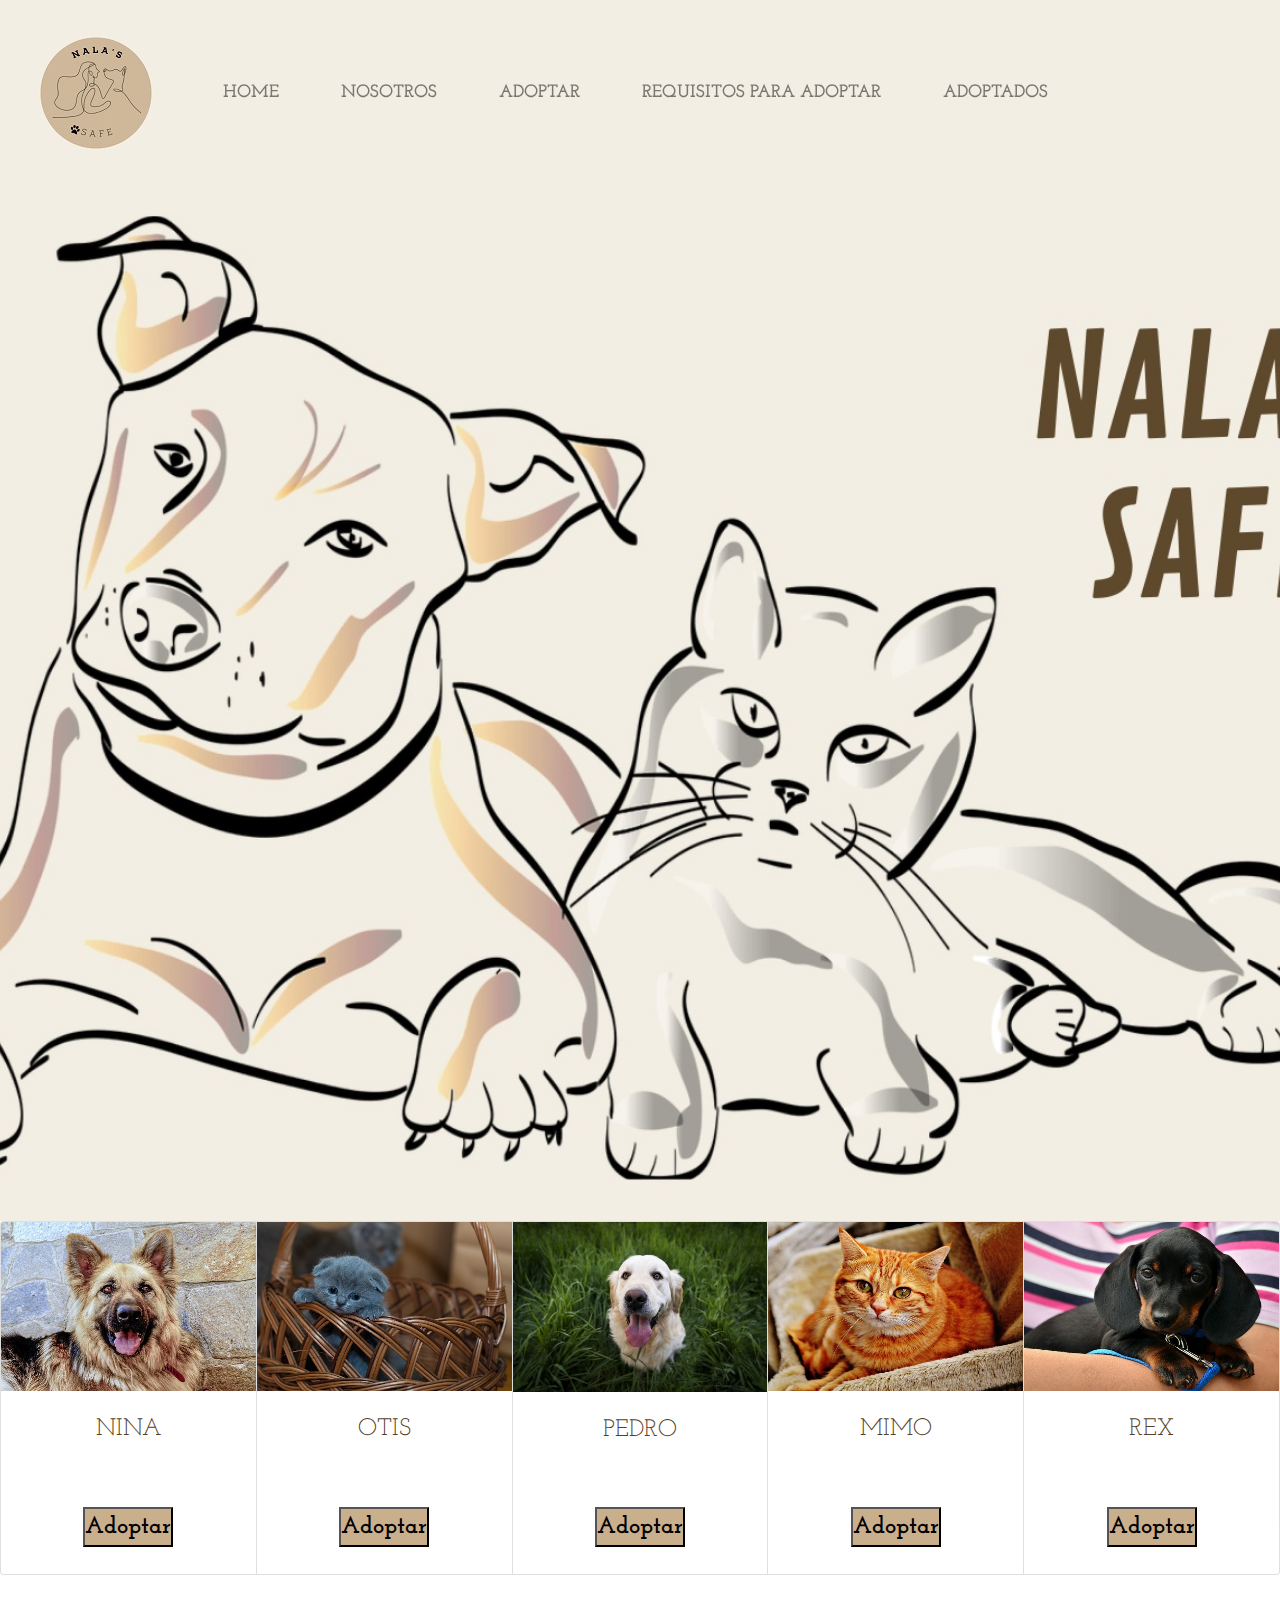
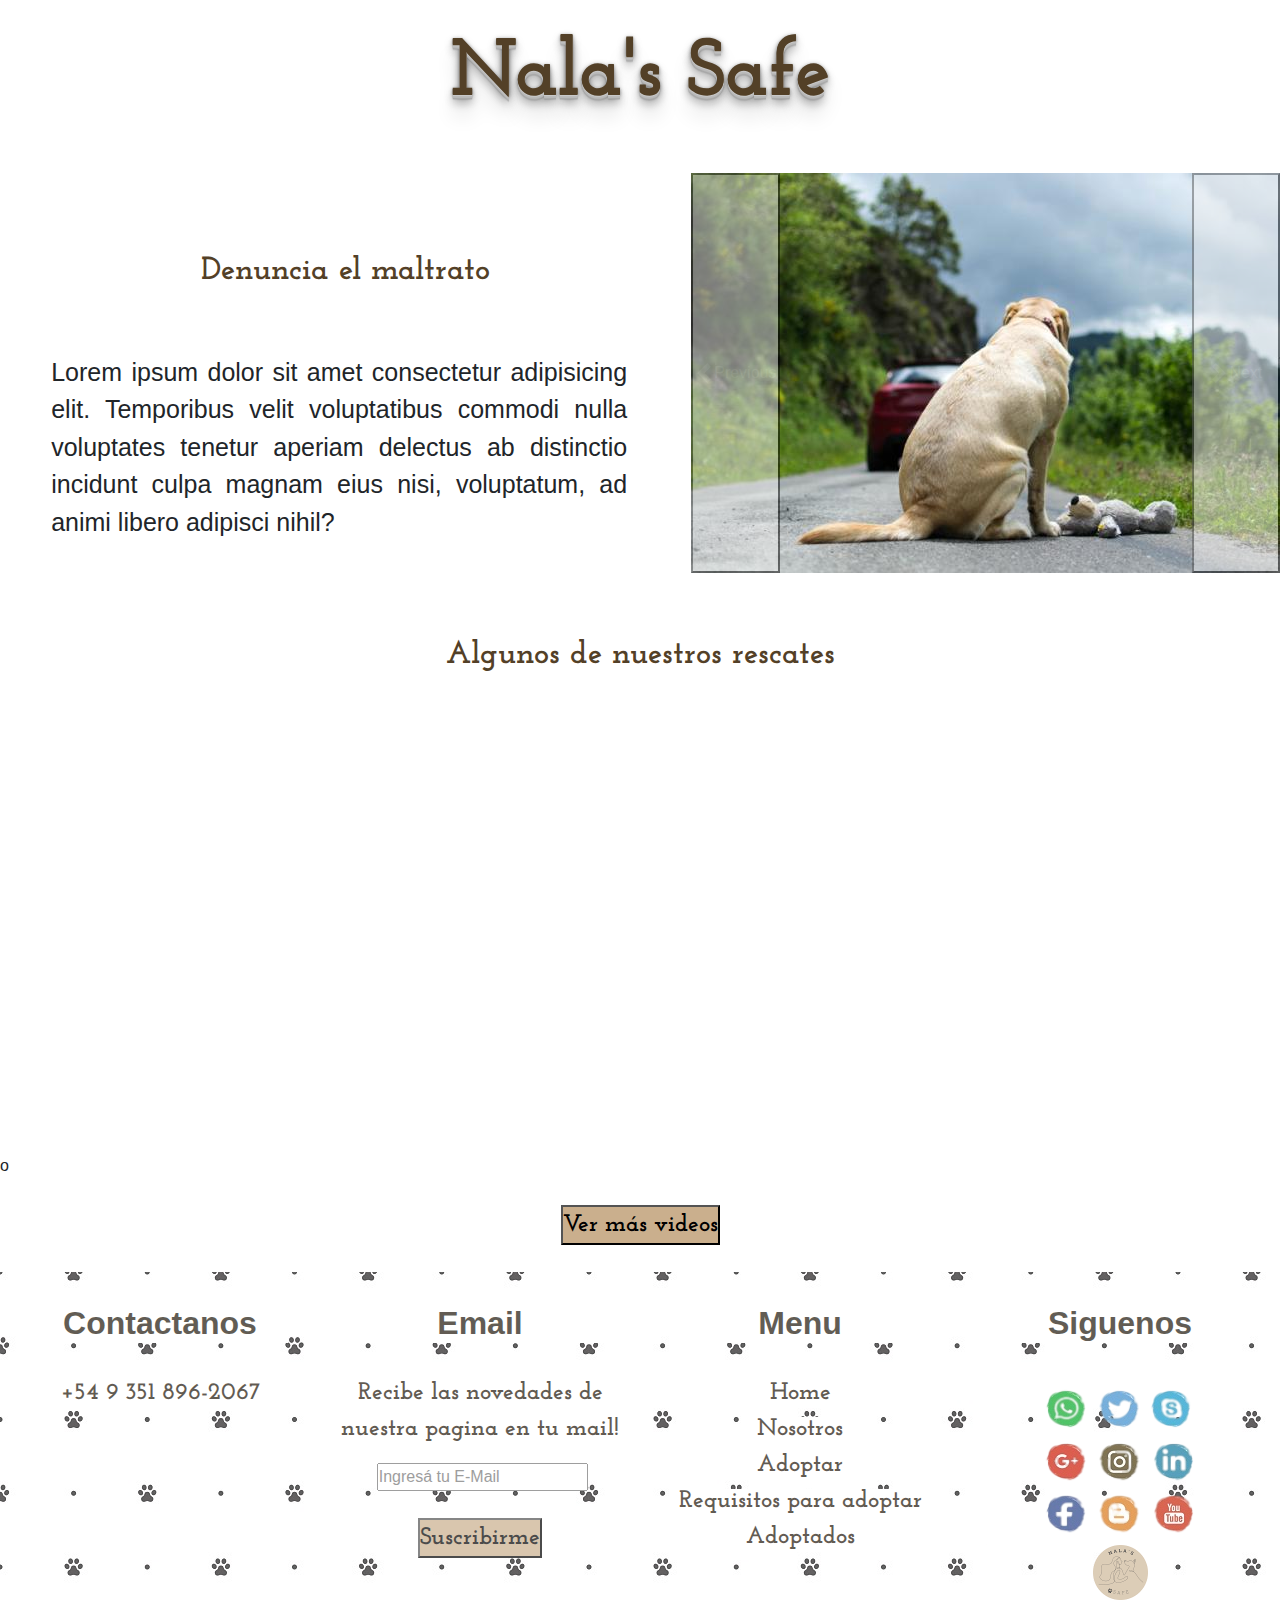
==== index.html @ 5e7b9d64 "Agregando Sass al proyecto" ====
<!DOCTYPE html>
<html lang="en">

<head>
    <meta charset="UTF-8">
    <meta http-equiv="X-UA-Compatible" content="IE=edge">
    <meta name="viewport" content="width=device-width, initial-scale=1.0">
    <link href="https://cdn.jsdelivr.net/npm/bootstrap@5.1.3/dist/css/bootstrap.min.css" rel="stylesheet"
        integrity="sha384-1BmE4kWBq78iYhFldvKuhfTAU6auU8tT94WrHftjDbrCEXSU1oBoqyl2QvZ6jIW3" crossorigin="anonymous">
    <link rel="stylesheet" href="https://maxcdn.bootstrapcdn.com/bootstrap/4.0.0/css/bootstrap.min.css"
        integrity="sha384-Gn5384xqQ1aoWXA+058RXPxPg6fy4IWvTNh0E263XmFcJlSAwiGgFAW/dAiS6JXm" crossorigin="anonymous">
    <link rel="stylesheet" href="./css/style.css">
    <link rel="shortcut icon" href="./imagenes/Favicon.png">
    <title>Nala's Safe</title>
</head>

<body>
    <header class="sticky">
        <nav class="navbar navbar-expand-sm navbar-light">
            <button class="navbar-toggler" type="button" data-toggle="collapse" data-target="#opciones">
                <span class="navbar-toggler-icon"></span>
            </button>
            <a class="navbar-brand" href="index.html">
                <img src="./imagenes/Logo-Nala's-Safe.jpg"" alt=" Logo Nala's Safe">
            </a>
            <div class="collapse navbar-collapse" id="opciones">
                <ul class="navbar-nav">
                    <li class="nav-item">
                        <a class="nav-link" href="index.html">Home</a>
                    </li>
                    <li class="nav-item">
                        <a class="nav-link" href="nosotros.html">Nosotros</a>
                    </li>
                    <li class="nav-item">
                        <a class="nav-link" href="adoptar.html">Adoptar</a>
                    </li>
                    <li class="nav-item">
                        <a class="nav-link" href="requisitos.html">Requisitos para adoptar</a>
                    </li>
                    <li class="nav-item">
                        <a class="nav-link" href="adoptados.html">Adoptados</a>
                    </li>
                </ul>
            </div>
        </nav>
    </header>

    <main>
        <div class="portada">
        </div>
        <div class="grid-index">
            <div>
                <div class="card-group">
                    <div class="card">
                        <img src="./imagenes/Nina.jpg" class="card-img-top" alt="Nina Nala's Safe">
                        <div class="card-body">
                            <p class="card-title p_index">NINA</p>
                        </div>
                        <div>
                            <button class="btn-index">Adoptar<a href="adoptar.html"></a></button>
                        </div>
                    </div>
                    <div class="card">
                        <img src="./imagenes/Otis.jpg" class="card-img-top" alt="Otis Nala's Safe">
                        <div class="card-body">
                            <p class="card-title p_index">OTIS</p>
                        </div>
                        <div>
                            <button class="btn-index">Adoptar<a href="adoptar.html"></a></button>
                        </div>
                    </div>
                    <div class="card">
                        <img src="./imagenes/Pedro.jpg" class="card-img-top" alt="Pedro Nala's Safe">
                        <div class="card-body">
                            <p class="card-title p_index">PEDRO</p>
                        </div>
                        <div>
                            <button class="btn-index">Adoptar<a href="adoptar.html"></a></button>
                        </div>
                    </div>
                    <div class="card">
                        <img src="./imagenes/Mimo.jpg" class="card-img-top" alt="Mimo Nala's Safe">
                        <div class="card-body">
                            <p class="card-title p_index">MIMO</p>
                        </div>
                        <div>
                            <button class="btn-index">Adoptar<a href="adoptar.html"></a></button>
                        </div>
                    </div>
                    <div class="card">
                        <img src="./imagenes/Rex.jpg" class="card-img-top" alt="Rex Nala's Safe">
                        <div class="card-body">
                            <p class="card-title p_index">REX</p>
                        </div>
                        <div>
                            <button class="btn-index">Adoptar<a href="adoptar.html"></a></button>
                        </div>
                    </div>
                </div>
            </div>
        </div>
        <div>
            <h1 class="titulo-principal">Nala's Safe</h1>
        </div>
        <div class="grid-maltrato">
            <div>
                <div>
                    <h2 class="subtitulo">Denuncia el maltrato</h2>
                </div>
                <div>
                    <p class="p-maltrato">
                        Lorem ipsum dolor sit amet consectetur adipisicing elit.
                        Temporibus velit voluptatibus commodi nulla voluptates tenetur
                        aperiam delectus ab distinctio incidunt culpa magnam eius nisi, voluptatum, ad animi
                        libero adipisci nihil?
                    </p>
                </div>
            </div>
            <div id="carouselExampleFade" class="carousel slide carousel-fade" data-bs-ride="carousel">
                <div class="carousel-inner">
                    <div class="carousel-item active">
                        <img src="./imagenes/Denuncia-maltrato-animal.jpg" class="d-block h-80 img-maltrato"
                            alt="Denuncia el maltrato">
                    </div>
                    <div class="carousel-item">
                        <img src="./imagenes/Denuncia-maltrato-animal2.jpg" class="d-block h-80 img-maltrato"
                            alt="Denuncia el maltrato2">
                    </div>
                    <div class="carousel-item">
                        <img src="./imagenes/Denuncia-maltrato-animal3.jpg" class="d-block h-80 img-maltrato"
                            alt="Denuncia el maltrato3">
                    </div>
                </div>
                <button class="carousel-control-prev" type="button" data-bs-target="#carouselExampleFade"
                    data-bs-slide="prev">
                    <span class="carousel-control-prev-icon" aria-hidden="true"></span>
                    <span class="visually-hidden">Previous</span>
                </button>
                <button class="carousel-control-next" type="button" data-bs-target="#carouselExampleFade"
                    data-bs-slide="next">
                    <span class="carousel-control-next-icon" aria-hidden="true"></span>
                    <span class="visually-hidden">Next</span>
                </button>
            </div>
        </div>
        <div>
            <h2 class="subtitulo">Algunos de nuestros rescates</h2>
        </div>
        <div class="contenedor-videos">
            <div>
                <iframe class="videos-maltrato" src="https://www.youtube.com/embed/xX7mIXEkAVI"
                    title="YouTube video player" frameborder="0"
                    allow="accelerometer; autoplay; clipboard-write; encrypted-media; gyroscope; picture-in-picture"
                    allowfullscreen>
                </iframe>
            </div>
            <div>
                <iframe class="videos-maltrato" src="https://www.youtube.com/embed/LsAzFRS4RsE"
                    title="YouTube video player" frameborder="0"
                    allow="accelerometer; autoplay; clipboard-write; encrypted-media; gyroscope; picture-in-picture"
                    allowfullscreen></iframe>
            </div>
        </div>o
            <button class="btn-index">Ver más videos<a href="https://www.youtube.com/watch?v=t5MIVjLiE-g&list=PLByMX36LfzzMzo_L67yYTQGccS8OeyHXo&ab_channel=ElDod"></a></button>
        </div>
    </main>

    <footer>
        <div class="contenedor-footer">
            <div>
                <div>
                    <h3 class="titulo_footer">Contactanos</h3>
                </div>
                <div>
                    <p class="p_footer">+54 9 351 896-2067</p>
                </div>
            </div>
            <div>
                <div>
                    <h3 class="titulo_footer">Email</h3>
                </div>
                <div>
                    <p class="p_footer">Recibe las novedades de nuestra pagina en tu mail!</p>
                </div>
                <div>
                    <form action="">
                        <label for=""></label>
                        <input type="text" placeholder="Ingresá tu E-Mail" data-required="true" data-validate="EMAIL"
                            hidefocus="true" style="outline: none;">
                        <button class="btn-index" type="submit">Suscribirme</button>
                    </form>
                </div>
            </div>
            <div>
                <div>
                    <h3 class="titulo_footer">Menu</h3>
                </div>
                <div>
                    <ul class="ul_footer">
                    <li><a class="p_footer" href="index.html">Home</a></li>
                    <li><a class="p_footer" href="nosotros.html">Nosotros</a></li>
                    <li><a class="p_footer" href="adoptar.html">Adoptar</a></li>
                    <li><a class="p_footer" href="requisitos.html">Requisitos para adoptar</a></li>
                    <li><a class="p_footer" href="adoptados.html">Adoptados</a></li>
                    </ul>
                </div>
            </div>
            <div>
                <div>
                    <h3 class="titulo_footer">Siguenos</h3>
                </div>
                <div>
                    <img src="./imagenes/logos-redes-sociales.png" alt="Logo redes sociales">
                </div>
                <div>
                    <a href="index.html"><img src="./imagenes/Favicon.png" alt="Logo Nala's Safe">
                </div>
            </div>
        </div>
    </footer>
    <script src="https://cdn.jsdelivr.net/npm/bootstrap@5.1.3/dist/js/bootstrap.bundle.min.js"
        integrity="sha384-ka7Sk0Gln4gmtz2MlQnikT1wXgYsOg+OMhuP+IlRH9sENBO0LRn5q+8nbTov4+1p"
        crossorigin="anonymous"></script>
    <script src="https://code.jquery.com/jquery-3.2.1.slim.min.js"
        integrity="sha384-KJ3o2DKtIkvYIK3UENzmM7KCkRr/rE9/Qpg6aAZGJwFDMVNA/GpGFF93hXpG5KkN"
        crossorigin="anonymous"></script>
    <script src="https://cdnjs.cloudflare.com/ajax/libs/popper.js/1.12.9/umd/popper.min.js"
        integrity="sha384-ApNbgh9B+Y1QKtv3Rn7W3mgPxhU9K/ScQsAP7hUibX39j7fakFPskvXusvfa0b4Q"
        crossorigin="anonymous"></script>
    <script src="https://maxcdn.bootstrapcdn.com/bootstrap/4.0.0/js/bootstrap.min.js"
        integrity="sha384-JZR6Spejh4U02d8jOt6vLEHfe/JQGiRRSQQxSfFWpi1MquVdAyjUar5+76PVCmYl"
        crossorigin="anonymous"></script>
</body>

</html>
---- css/style.css ----
@import url("https://fonts.googleapis.com/css2?family=Corinthia:wght@400;700 &family=Cormorant:wght@500;600&family=Permanent+Marker&display=swap");
@import url("https://fonts.googleapis.com/css2?family=Josefin+Slab:wght@300&display=swap");
* {
  margin: 0;
  padding: 0;
}

.sticky {
  position: -webkit-sticky;
  position: sticky;
  top: 0;
  bottom: 0;
  z-index: 100;
}

.btn-index {
  -webkit-box-align: center;
      -ms-flex-align: center;
          align-items: center;
  display: block;
  margin: 3vh auto;
  background-color: #caaf8d;
  font-size: 150%;
  font-family: "Josefin Slab", serif;
  color: black;
  -webkit-text-decoration: 0;
          text-decoration: 0;
  font-weight: bold;
}

.btn-index:hover {
  -webkit-transform: scale(1.3);
          transform: scale(1.3);
  -webkit-text-decoration: 0;
          text-decoration: 0;
}

.secciones,
.navbar-collapse {
  background-color: #f2eee3;
  display: -webkit-box;
  display: -ms-flexbox;
  display: flex;
  text-decoration: none;
  background-image: cover;
  text-align: center;
  -webkit-box-align: center;
      -ms-flex-align: center;
          align-items: center;
  z-index: 20;
}

.barra,
.nav-link {
  color: #443219;
  font-family: "Josefin Slab", serif;
  font-weight: bold;
  font-size: 18px;
  text-decoration: none;
  display: -webkit-box;
  display: -ms-flexbox;
  display: flex;
  white-space: nowrap;
  margin: 1.8vw;
  text-align: center;
  -webkit-box-align: center;
      -ms-flex-align: center;
          align-items: center;
  z-index: 20;
}

.ulNavbar,
.navbar-nav {
  display: -webkit-box;
  display: -ms-flexbox;
  display: flex;
  -ms-flex-pack: distribute;
      justify-content: space-around;
  text-transform: uppercase;
  list-style-type: none;
  -webkit-box-align: center;
      -ms-flex-align: center;
          align-items: center;
  position: -webkit-sticky;
  position: sticky;
  top: 0;
  bottom: 0;
}

.logo,
.navbar-expand-sm {
  text-align: left;
  display: -webkit-box;
  display: -ms-flexbox;
  display: flex;
  margin-left: auto;
  -webkit-box-align: center;
      -ms-flex-align: center;
          align-items: center;
  -webkit-box-pack: right;
      -ms-flex-pack: right;
          justify-content: right;
}

.busqueda {
  text-align: start;
  display: -webkit-box;
  display: -ms-flexbox;
  display: flex;
  margin: 0 1%;
  -webkit-box-align: center;
      -ms-flex-align: center;
          align-items: center;
  -webkit-box-pack: center;
      -ms-flex-pack: center;
          justify-content: center;
}

.contenedor,
.navbar-expand-sm {
  -webkit-box-align: center;
      -ms-flex-align: center;
          align-items: center;
  background-color: #f2eee3;
  background-image: cover;
  -webkit-box-pack: justify;
      -ms-flex-pack: justify;
          justify-content: space-between;
}

@media only screen and (max-width: 425px) {
  .sticky {
    top: 0;
    bottom: 0;
    position: static;
  }
  .logo, .navbar-brand {
    width: 20vh;
  }
}

.grid-index {
  display: -ms-grid;
  display: grid;
  -ms-grid-columns: auto;
      grid-template-columns: auto;
  -ms-grid-rows: 100%;
      grid-template-rows: 100%;
  -webkit-column-gap: 1vw;
          column-gap: 1vw;
}

.p_index {
  font-family: "Josefin Slab", serif;
  font-size: 150%;
  text-align: center;
  color: #534027;
}

.grid-maltrato {
  display: -ms-grid;
  display: grid;
  -ms-grid-columns: 54% 46%;
      grid-template-columns: 54% 46%;
  -ms-grid-rows: 100%;
      grid-template-rows: 100%;
  -webkit-box-align: center;
      -ms-flex-align: center;
          align-items: center;
  -ms-flex-line-pack: center;
      align-content: center;
}

.grid-maltrato div .p-maltrato {
  font-size: 25px;
  text-align: justify;
  margin-left: 4vw;
  margin-right: 5vw;
}

.contenedor-videos {
  display: -ms-grid;
  display: grid;
  -ms-grid-columns: 50% 50%;
      grid-template-columns: 50% 50%;
  -ms-grid-rows: 100%;
      grid-template-rows: 100%;
}

.contenedor-videos div .videos-maltrato {
  width: 40vw;
  height: 25vw;
  margin: 5vh 5vw;
}

@media only screen and (max-width: 425px) {
  .grid-index {
    display: -webkit-box;
    display: -ms-flexbox;
    display: flex;
    -webkit-box-orient: vertical;
    -webkit-box-direction: normal;
        -ms-flex-direction: column;
            flex-direction: column;
    width: 100%;
    height: auto;
    justify-items: center;
    z-index: var(0%);
  }
  .img_index {
    height: auto;
    width: 90%;
    margin: 2vh 5vw;
  }
  .p_index {
    font-family: "Josefin Slab", serif;
    font-size: 15px;
    text-align: center;
    font-weight: bold;
  }
  .grid-maltrato {
    display: -webkit-box;
    display: -ms-flexbox;
    display: flex;
    -webkit-box-orient: vertical;
    -webkit-box-direction: normal;
        -ms-flex-direction: column;
            flex-direction: column;
    width: 100%;
    height: auto;
  }
  .img-maltrato {
    width: 90vw;
    height: auto;
  }
  .contenedor-videos {
    display: -webkit-box;
    display: -ms-flexbox;
    display: flex;
    -webkit-box-orient: vertical;
    -webkit-box-direction: normal;
        -ms-flex-direction: column;
            flex-direction: column;
    -webkit-box-align: center;
        -ms-flex-align: center;
            align-items: center;
  }
  .videos-maltrato {
    width: 90vw;
    height: 50vh;
  }
  .p-maltrato {
    font-size: 15px;
    text-align: justify;
    margin: 2vh;
  }
}

.contenedor-footer {
  display: -ms-grid;
  display: grid;
  -ms-grid-columns: 1fr 1fr 1fr 1fr;
      grid-template-columns: 1fr 1fr 1fr 1fr;
  -ms-grid-rows: 1fr;
      grid-template-rows: 1fr;
  height: auto;
  width: auto;
  background-image: url("../imagenes/pie-pagina.jpg");
  opacity: 0.7;
  text-align: center;
  background-position: auto;
  list-style-type: none;
}

.contenedor-footer div .titulo_footer {
  font-size: 200%;
  text-align: center;
  font-family: Verdana, Geneva, Tahoma, sans-serif;
  font-weight: bold;
  color: #20180c;
  text-decoration: none;
  margin: 10%;
  background-color: white;
}

.p_footer {
  font-family: 'Josefin Slab', serif;
  font-size: 150%;
  text-align: center;
  color: #1f160a;
  font-weight: bold;
  background-color: white;
  margin: 5%;
  text-decoration: none;
  list-style-type: none;
}

.ul_footer {
  text-decoration: none;
  list-style-type: none;
}

@media only screen and (max-width: 425px) {
  .contenedor-footer {
    display: -webkit-box;
    display: -ms-flexbox;
    display: flex;
    -webkit-box-orient: vertical;
    -webkit-box-direction: normal;
        -ms-flex-direction: column;
            flex-direction: column;
    width: 100%;
    height: auto;
    justify-items: center;
    background-image: url("../imagenes/pie-pagina.jpg");
    opacity: 0.8;
    text-align: center;
    background-position: left;
    list-style-type: none;
  }
  .contenedor-footer div .titulo_footer {
    font-size: 40px;
    text-align: center;
    font-family: 'Josefin Slab', serif;
    font-weight: bold;
    color: #3a2b17;
    background-color: white;
    opacity: 0.9;
  }
  .p_footer {
    text-decoration: none;
    list-style-type: none;
    font-family: 'Josefin Slab', serif;
    font-size: 25px;
    text-align: center;
    -webkit-box-pack: center;
        -ms-flex-pack: center;
            justify-content: center;
    color: #3a2b17;
    font-weight: bold;
    background-color: white;
  }
}

.titulo-principal {
  font-family: "Josefin Slab", serif;
  color: #534027;
  text-align: center;
  background-color: white;
  margin: 4vw;
  font-size: 80px;
  font-weight: bold;
  color: #534027;
  text-shadow: 0 1px 0, 0 2px 0 #c9c9c9, 0 3px 0 #bbb, 0 4px 0 #b9b9b9, 0 5px 0 #aaa, 0 6px 1px rgba(0, 0, 0, 0.1), 0 0 5px rgba(0, 0, 0, 0.1), 0 1px 3px rgba(0, 0, 0, 0.3), 0 3px 5px rgba(0, 0, 0, 0.2), 0 5px 10px rgba(0, 0, 0, 0.25), 0 10px 10px rgba(0, 0, 0, 0.2), 0 20px 20px rgba(0, 0, 0, 0.15);
}

.subtitulo {
  color: #534027;
  font-weight: bold;
  font-family: "Josefin Slab", serif;
  text-align: center;
  list-style-type: none;
  margin: 7vh;
  font-size: 200%;
  font-weight: bold;
}

@media only screen and (max-width: 425px) {
  .titulo-principal {
    font-family: "Josefin Slab", serif;
    color: #534027;
    text-align: center;
    font-size: 45px;
    font-weight: bold;
    background-color: white;
    margin: 4vw;
    text-shadow: 0 1px 0, 0 2px 0 #c9c9c9, 0 3px 0 #bbb, 0 4px 0 #b9b9b9, 0 5px 0 #aaa, 0 6px 1px rgba(0, 0, 0, 0.1), 0 0 5px rgba(0, 0, 0, 0.1), 0 1px 3px rgba(0, 0, 0, 0.3), 0 3px 5px rgba(0, 0, 0, 0.2), 0 5px 10px rgba(0, 0, 0, 0.25), 0 10px 10px rgba(0, 0, 0, 0.2), 0 20px 20px rgba(0, 0, 0, 0.15);
  }
  .subtitulo {
    color: #5e492d;
    font-weight: bold;
    font-family: "Josefin Slab", serif;
    text-align: center;
    list-style-type: none;
    margin: 10%;
    font-size: 190%;
  }
}

.portada {
  height: 115vh;
  width: auto;
  background-image: url("../imagenes/Portada.jpg");
  background-position: center;
  background-size: cover;
  background-repeat: no-repeat;
}

.adopta-portada {
  height: 100vh;
  width: auto;
  background-image: url("../imagenes/adopta.jpg");
  background-size: cover;
  background-repeat: no-repeat;
}

@media only screen and (max-width: 425px) {
  .portada {
    height: 30vh;
    width: 100%;
    background-image: url("../imagenes/Portada.jpg");
    background-position: center;
    background-size: cover;
    background-repeat: no-repeat;
  }
  .adopta-portada {
    height: 25vh;
    width: 100%;
    background-image: url("../imagenes/adopta.jpg");
    background-position: center;
    background-size: cover;
    background-repeat: no-repeat;
  }
}

.grid_nosotros {
  display: -ms-grid;
  display: grid;
  -ms-grid-columns: 57% 43%;
      grid-template-columns: 57% 43%;
  -ms-grid-rows: 100%;
      grid-template-rows: 100%;
  -webkit-box-align: center;
      -ms-flex-align: center;
          align-items: center;
  -ms-flex-line-pack: center;
      align-content: center;
  margin: 2vh 2vw;
}

.grid_nosotros div .img-nosotos {
  width: 45vw;
  height: auto;
}

.p_nosotros {
  font-size: 25px;
  text-align: justify;
  margin-left: 4vw;
  margin-right: 5vw;
  font-family: "Josefin Slab", serif;
}

@media only screen and (max-width: 425px) {
  .grid_nosotros {
    display: -webkit-box;
    display: -ms-flexbox;
    display: flex;
    -webkit-box-orient: vertical;
    -webkit-box-direction: normal;
        -ms-flex-direction: column;
            flex-direction: column;
    width: 95%;
    height: 50%;
  }
  .grid_nosotros div .img-nosotos {
    width: 325px;
    height: auto;
  }
  .p_nosotros {
    font-size: 15px;
    text-align: justify;
    margin-left: 4vw;
    margin-right: 5vw;
    font-family: "Josefin Slab", serif;
  }
}

.grid-adoptar {
  display: -ms-grid;
  display: grid;
  -ms-grid-columns: 1fr 1fr 1fr;
      grid-template-columns: 1fr 1fr 1fr;
  -ms-grid-rows: 1fr 1fr 1fr;
      grid-template-rows: 1fr 1fr 1fr;
  margin: 2vh 2vw;
}

.grid-adoptar div .img_adoptar {
  width: 95%;
  margin: 2vh;
}

.p_adoptar {
  font-family: 'Josefin Slab', serif;
  font-size: 120%;
  text-align: center;
  color: #534027;
}

@media only screen and (max-width: 425px) {
  .grid-adoptar {
    display: -ms-grid;
    display: grid;
    -ms-grid-columns: 1fr 1fr 1fr;
        grid-template-columns: 1fr 1fr 1fr;
    -ms-grid-rows: 1fr 1fr 1fr;
        grid-template-rows: 1fr 1fr 1fr;
  }
  .grid-adoptar div .img_adoptar {
    height: 15vh;
    width: 25vw;
    display: -webkit-box;
    display: -ms-flexbox;
    display: flex;
    -webkit-box-orient: vertical;
    -webkit-box-direction: normal;
        -ms-flex-direction: column;
            flex-direction: column;
  }
  .p_adoptar {
    font-family: 'Josefin Slab', serif;
    font-weight: bold;
    font-size: 120%;
    text-align: center;
  }
}

.grid-adoptados {
  display: -ms-grid;
  display: grid;
  -ms-grid-columns: 1fr 1fr;
      grid-template-columns: 1fr 1fr;
  -ms-grid-rows: 1fr 1fr;
      grid-template-rows: 1fr 1fr;
  text-align: center;
}

.grid-adoptados div .img_adoptados {
  width: 80vh;
  height: 50vh;
  text-align: center;
}

.p_adoptados {
  font-family: 'Josefin Slab', serif;
  font-size: 120%;
  text-align: center;
  color: #534027;
  margin: 6vh;
}

@media only screen and (max-width: 425px) {
  .grid-adoptados {
    display: -ms-grid;
    display: grid;
    -ms-grid-columns: 1fr;
        grid-template-columns: 1fr;
    -ms-grid-rows: 1fr;
        grid-template-rows: 1fr;
    text-align: center;
  }
  .grid-adoptados div .img_adoptados {
    height: 35vh;
    width: 95vw;
    text-align: center;
  }
  .p_adoptados {
    font-family: 'Josefin Slab', serif;
    font-weight: bold;
    font-size: 120%;
    text-align: center;
    width: auto;
  }
}

.grid_requisitos {
  display: -ms-grid;
  display: grid;
  -ms-grid-columns: 55% 45%;
      grid-template-columns: 55% 45%;
  -ms-grid-rows: 100%;
      grid-template-rows: 100%;
  -webkit-box-align: center;
      -ms-flex-align: center;
          align-items: center;
  -ms-flex-line-pack: center;
      align-content: center;
}

.p_requisitos {
  margin: 10vh 5vw;
  text-align: justify;
}

.contenedor-video-requisitos {
  display: -ms-grid;
  display: grid;
  -ms-grid-columns: 100%;
      grid-template-columns: 100%;
  -ms-grid-rows: 100%;
      grid-template-rows: 100%;
  width: 80vw;
  margin: 10vw;
}

.texto_requisitos {
  width: 24em;
  margin: 0 auto;
  border-right: 2px solid rgba(255, 255, 255, 0.75);
  font-size: 30px;
  text-align: center;
  white-space: nowrap;
  overflow: hidden;
  -webkit-transform: translateY(-50%);
          transform: translateY(-50%);
  font-family: "Josefin Slab", serif;
  color: #534027;
}

.animacion-texto {
  -webkit-animation: textoo 10s;
          animation: textoo 10s;
  -webkit-animation-iteration-count: infinite;
          animation-iteration-count: infinite;
  font-weight: bold;
}

@-webkit-keyframes textoo {
  from {
    width: 0;
    border-right-color: rgba(255, 255, 255, 0.75);
  }
  to {
    width: 25em;
    border-right-color: transparent;
  }
}

@keyframes textoo {
  from {
    width: 0;
    border-right-color: rgba(255, 255, 255, 0.75);
  }
  to {
    width: 25em;
    border-right-color: transparent;
  }
}

@media only screen and (max-width: 425px) {
  .grid_requisitos {
    display: -webkit-box;
    display: -ms-flexbox;
    display: flex;
    -webkit-box-orient: vertical;
    -webkit-box-direction: normal;
        -ms-flex-direction: column;
            flex-direction: column;
    width: 95%;
    height: 50%;
    text-align: justify;
  }
  .p_requisitos {
    font-size: 15px;
    text-align: justify;
    margin: 3vh;
  }
  .videos_requisitos {
    width: 50vw 80vw;
    -ms-flex-line-pack: center;
        align-content: center;
  }
  .texto_requisitos {
    width: 24em;
    margin: 0 auto;
    border-right: 2px solid rgba(255, 255, 255, 0.75);
    font-size: 18px;
    text-align: center;
    white-space: nowrap;
    overflow: hidden;
    -webkit-transform: translateY(-50%);
            transform: translateY(-50%);
    font-family: 'Josefin Slab', serif;
    color: #534027;
  }
  .animacion-texto {
    -webkit-animation: textoo 5s;
            animation: textoo 5s;
    -webkit-animation-iteration-count: infinite;
            animation-iteration-count: infinite;
    font-weight: bold;
  }
  @-webkit-keyframes textoo {
    from {
      width: 0;
      border-right-color: rgba(255, 255, 255, 0.75);
    }
    to {
      width: 24em;
      border-right-color: transparent;
    }
  }
  @keyframes textoo {
    from {
      width: 0;
      border-right-color: rgba(255, 255, 255, 0.75);
    }
    to {
      width: 24em;
      border-right-color: transparent;
    }
  }
}
/*# sourceMappingURL=style.css.map */
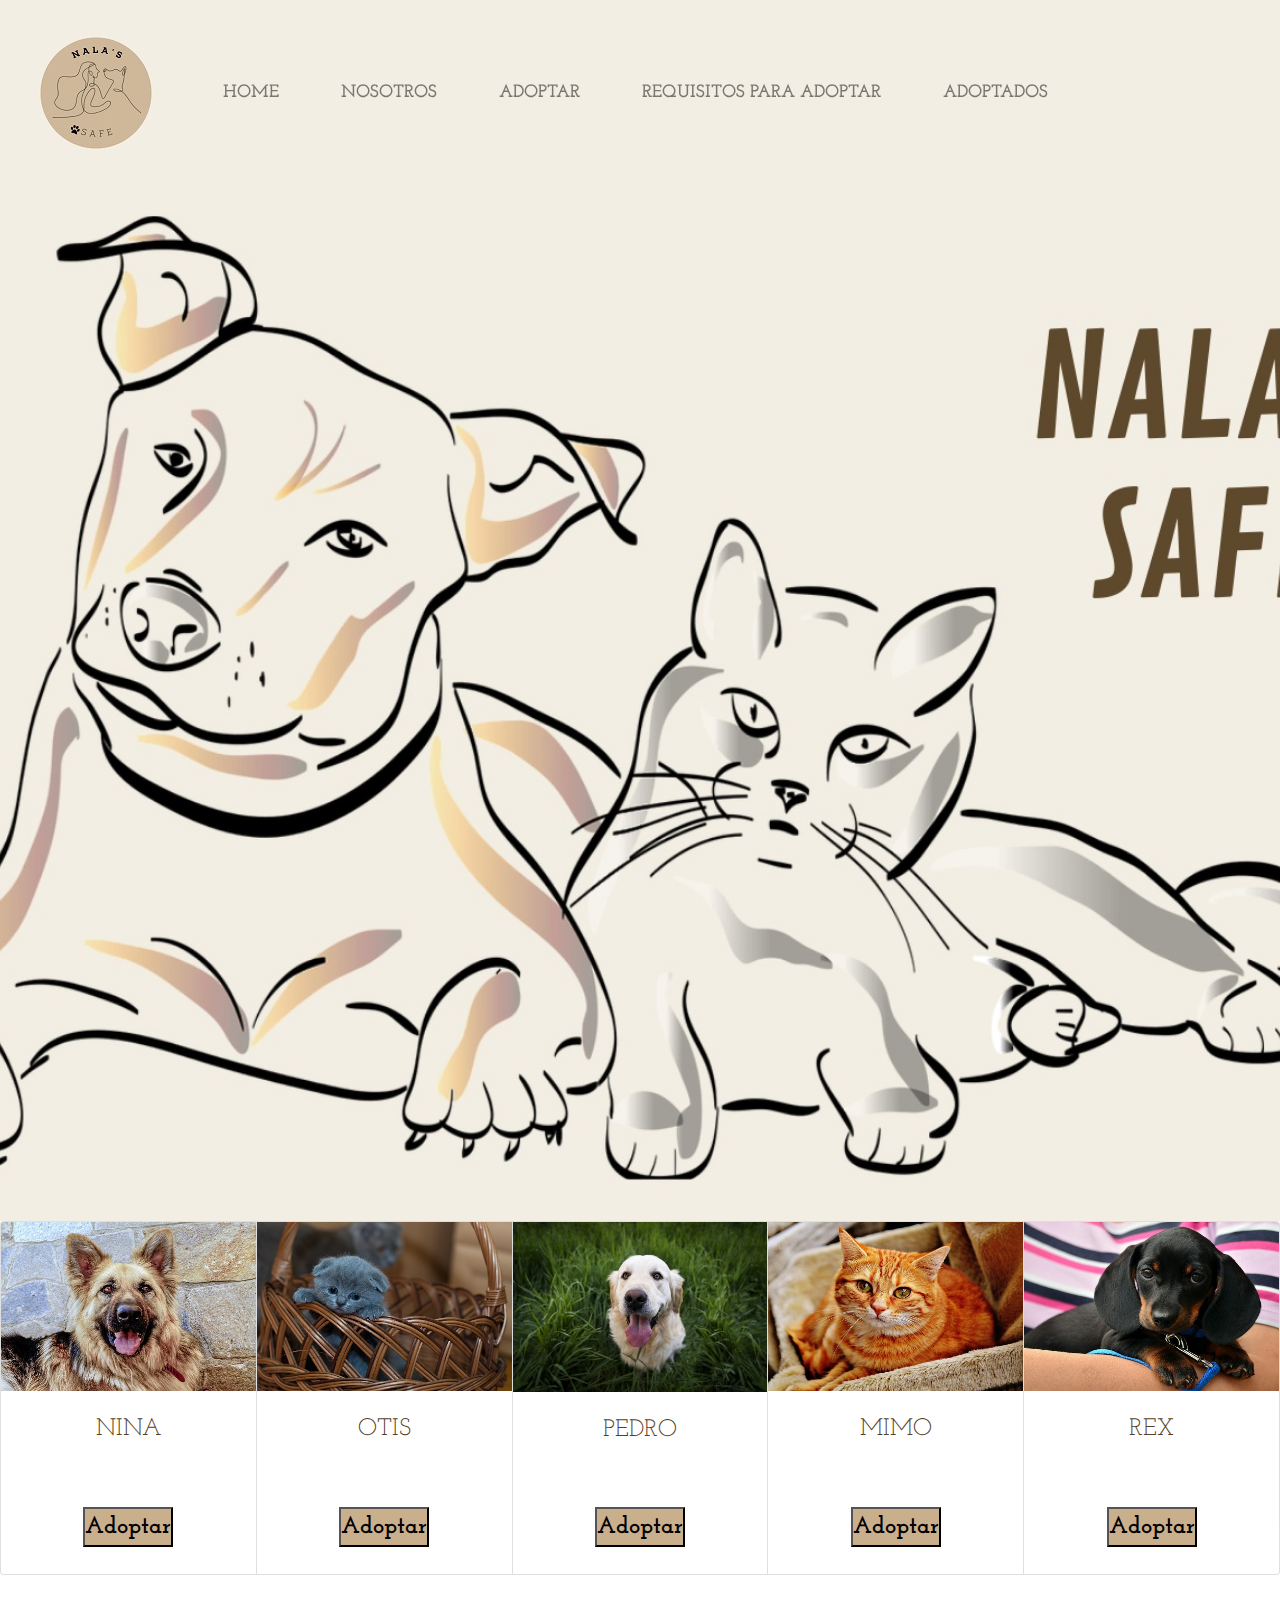
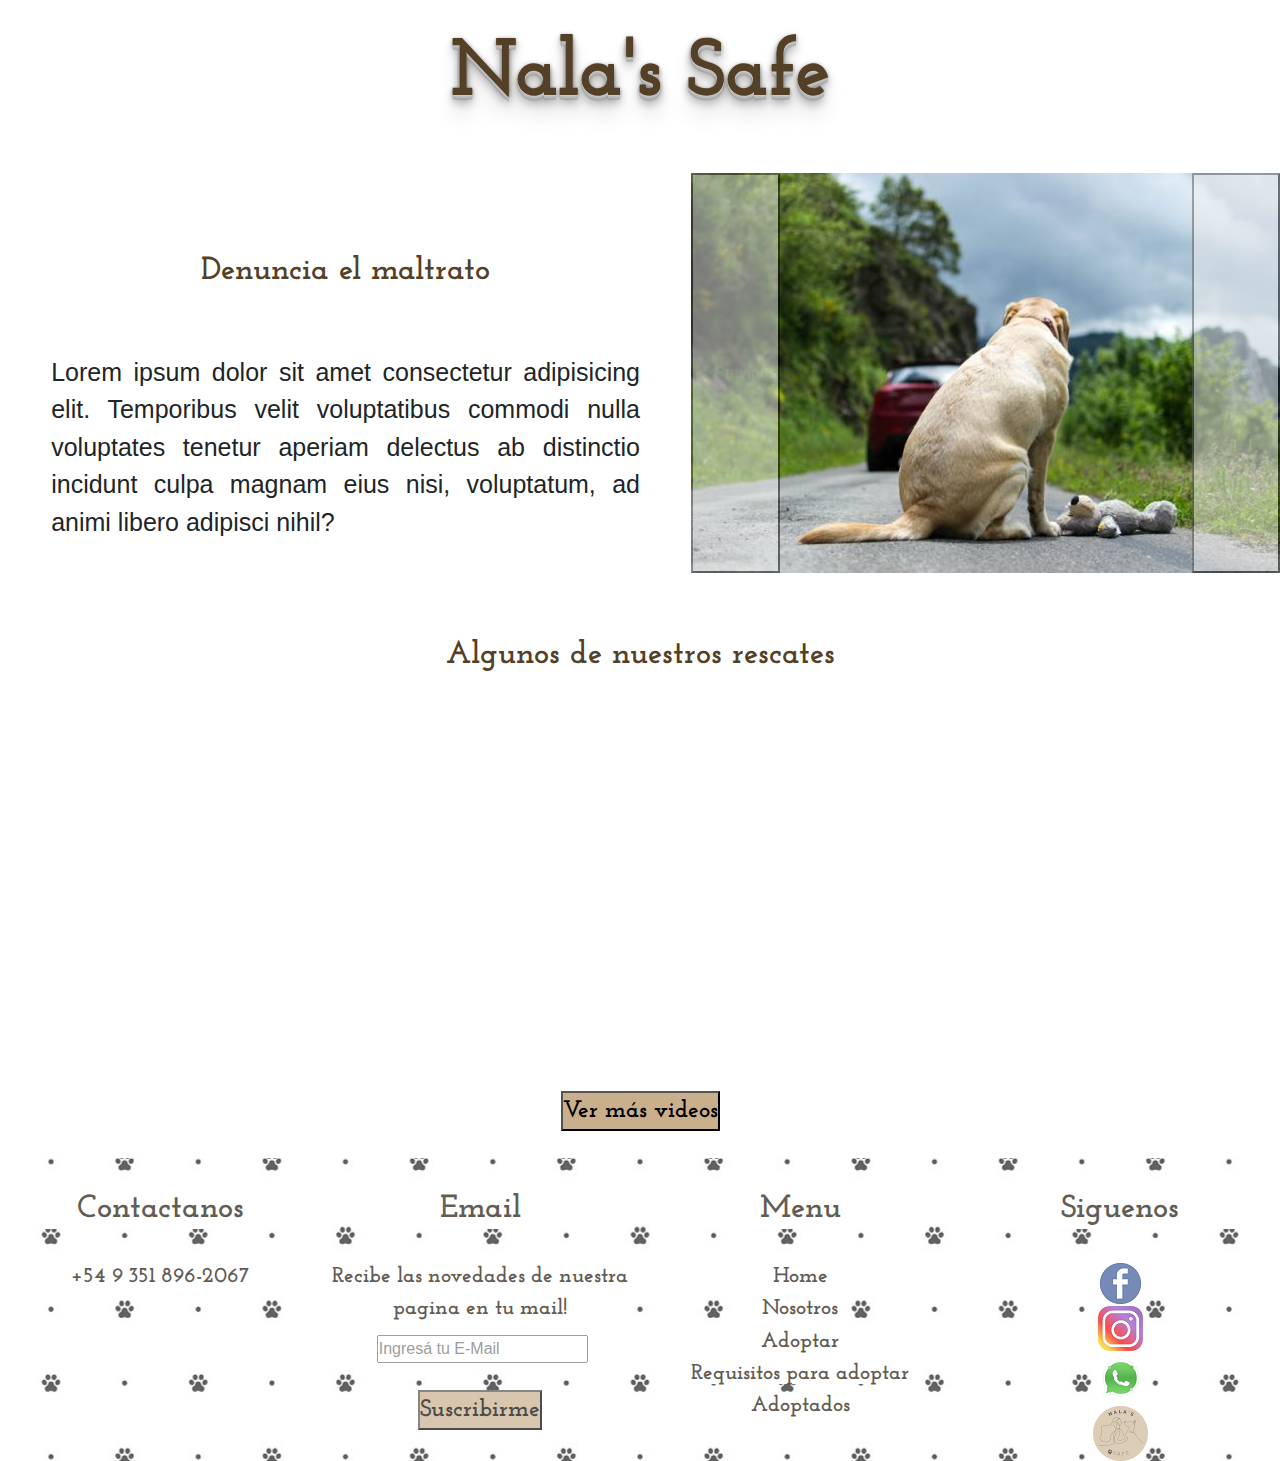
==== commit 062c9f6c: "Declarando sass y agregando seo" ====
--- a/index.html
+++ b/index.html
@@ -10,7 +10,15 @@
     <link rel="stylesheet" href="https://maxcdn.bootstrapcdn.com/bootstrap/4.0.0/css/bootstrap.min.css"
         integrity="sha384-Gn5384xqQ1aoWXA+058RXPxPg6fy4IWvTNh0E263XmFcJlSAwiGgFAW/dAiS6JXm" crossorigin="anonymous">
     <link rel="stylesheet" href="./css/style.css">
-    <link rel="shortcut icon" href="./imagenes/Favicon.png">
+    <meta name="description"
+        content="¿Estas pensando en adoptar un perro o gato? En Nala's Safe hay muchos amiguitos esperándote. Nos dedicamos a la adopción, protección  y rescates de animales. ¡Adopta, no compres!">
+    <meta name="keywords"
+        content="desarrollo web, adoptar, animales, perros, gatos, ayuda, rescates, familias, maltrato, equipo, pagina web, argentina, nala's safe, adoptados, cachorros, adultos, medianos, grandes, pequeños, busqueda">
+    <link rel="shortcut icon" href="./imagenes/Favicon.ico" type="Logo">
+    <meta property="og:tittle" content="Nala's Safe">
+    <meta property="og:description"
+        content="¿Estas pensando en adoptar un perro o gato? En Nala's Safe hay muchos amiguitos esperándote. Nos dedicamos a la adopción, protección  y rescates de animales. ¡Adopta, no compres!">
+    <meta property="og:image" content="">
     <title>Nala's Safe</title>
 </head>
 
@@ -160,8 +168,9 @@
                     allow="accelerometer; autoplay; clipboard-write; encrypted-media; gyroscope; picture-in-picture"
                     allowfullscreen></iframe>
             </div>
-        </div>o
-            <button class="btn-index">Ver más videos<a href="https://www.youtube.com/watch?v=t5MIVjLiE-g&list=PLByMX36LfzzMzo_L67yYTQGccS8OeyHXo&ab_channel=ElDod"></a></button>
+        </div>
+        <button class="btn-index">Ver más videos<a
+                href="https://www.youtube.com/watch?v=t5MIVjLiE-g&list=PLByMX36LfzzMzo_L67yYTQGccS8OeyHXo&ab_channel=ElDod"></a></button>
         </div>
     </main>
 
@@ -184,7 +193,7 @@
                 </div>
                 <div>
                     <form action="">
-                        <label for=""></label>
+                        <label for="Introducir Email"></label>
                         <input type="text" placeholder="Ingresá tu E-Mail" data-required="true" data-validate="EMAIL"
                             hidefocus="true" style="outline: none;">
                         <button class="btn-index" type="submit">Suscribirme</button>
@@ -197,11 +206,11 @@
                 </div>
                 <div>
                     <ul class="ul_footer">
-                    <li><a class="p_footer" href="index.html">Home</a></li>
-                    <li><a class="p_footer" href="nosotros.html">Nosotros</a></li>
-                    <li><a class="p_footer" href="adoptar.html">Adoptar</a></li>
-                    <li><a class="p_footer" href="requisitos.html">Requisitos para adoptar</a></li>
-                    <li><a class="p_footer" href="adoptados.html">Adoptados</a></li>
+                        <li><a class="p_footer" href="indegix.html">Home</a></li>
+                        <li><a class="p_footer" href="nosotros.html">Nosotros</a></li>
+                        <li><a class="p_footer" href="adoptar.html">Adoptar</a></li>
+                        <li><a class="p_footer" href="requisitos.html">Requisitos para adoptar</a></li>
+                        <li><a class="p_footer" href="adoptados.html">Adoptados</a></li>
                     </ul>
                 </div>
             </div>
@@ -210,10 +219,23 @@
                     <h3 class="titulo_footer">Siguenos</h3>
                 </div>
                 <div>
-                    <img src="./imagenes/logos-redes-sociales.png" alt="Logo redes sociales">
-                </div>
-                <div>
-                    <a href="index.html"><img src="./imagenes/Favicon.png" alt="Logo Nala's Safe">
+                    <div>
+                        <div>
+                            <a href="https://es-la.facebook.com/mascotasenadopcionargentina"><img class="iconos-footer"
+                                    src="./imagenes/facebook-logo.ico" alt="Logo facebook">
+                        </div>
+                        <div>
+                            <a href="https://www.instagram.com/mascotasenadopcionargentina/"><img class="iconos-footer"
+                                    src="./imagenes/instagram-logo.ico" alt="Logo instagram">
+                        </div>
+                        <div>
+                            <a href="https://www.gruposwats.com/grupos_whatsapp_links_20220205.page"><img
+                                    class="iconos-footer" src="./imagenes/whatsapp_logo.ico" alt="Logo whatsapp">
+                        </div>
+                    </div>
+                </div>
+                <div>
+                    <a href="index.html"><img src="./imagenes/Favicon.ico" alt="Logo Nala's Safe">
                 </div>
             </div>
         </div>
--- a/css/style.css
+++ b/css/style.css
@@ -150,7 +150,7 @@
           column-gap: 1vw;
 }
 
-.p_index {
+.grid-index div .p_index {
   font-family: "Josefin Slab", serif;
   font-size: 150%;
   text-align: center;
@@ -175,7 +175,7 @@
   font-size: 25px;
   text-align: justify;
   margin-left: 4vw;
-  margin-right: 5vw;
+  margin-right: 4vw;
 }
 
 .contenedor-videos {
@@ -190,7 +190,8 @@
 .contenedor-videos div .videos-maltrato {
   width: 40vw;
   height: 25vw;
-  margin: 5vh 5vw;
+  margin-left: 5vw;
+  margin-right: 3vw;
 }
 
 @media only screen and (max-width: 425px) {
@@ -268,14 +269,15 @@
   background-image: url("../imagenes/pie-pagina.jpg");
   opacity: 0.7;
   text-align: center;
-  background-position: auto;
+  background-position: center;
   list-style-type: none;
+  text-decoration: none;
 }
 
 .contenedor-footer div .titulo_footer {
   font-size: 200%;
   text-align: center;
-  font-family: Verdana, Geneva, Tahoma, sans-serif;
+  font-family: "Josefin Slab", serif;
   font-weight: bold;
   color: #20180c;
   text-decoration: none;
@@ -284,13 +286,13 @@
 }
 
 .p_footer {
-  font-family: 'Josefin Slab', serif;
-  font-size: 150%;
+  font-family: "Josefin Slab", serif;
+  font-size: 135%;
   text-align: center;
   color: #1f160a;
   font-weight: bold;
   background-color: white;
-  margin: 5%;
+  margin: 3%;
   text-decoration: none;
   list-style-type: none;
 }
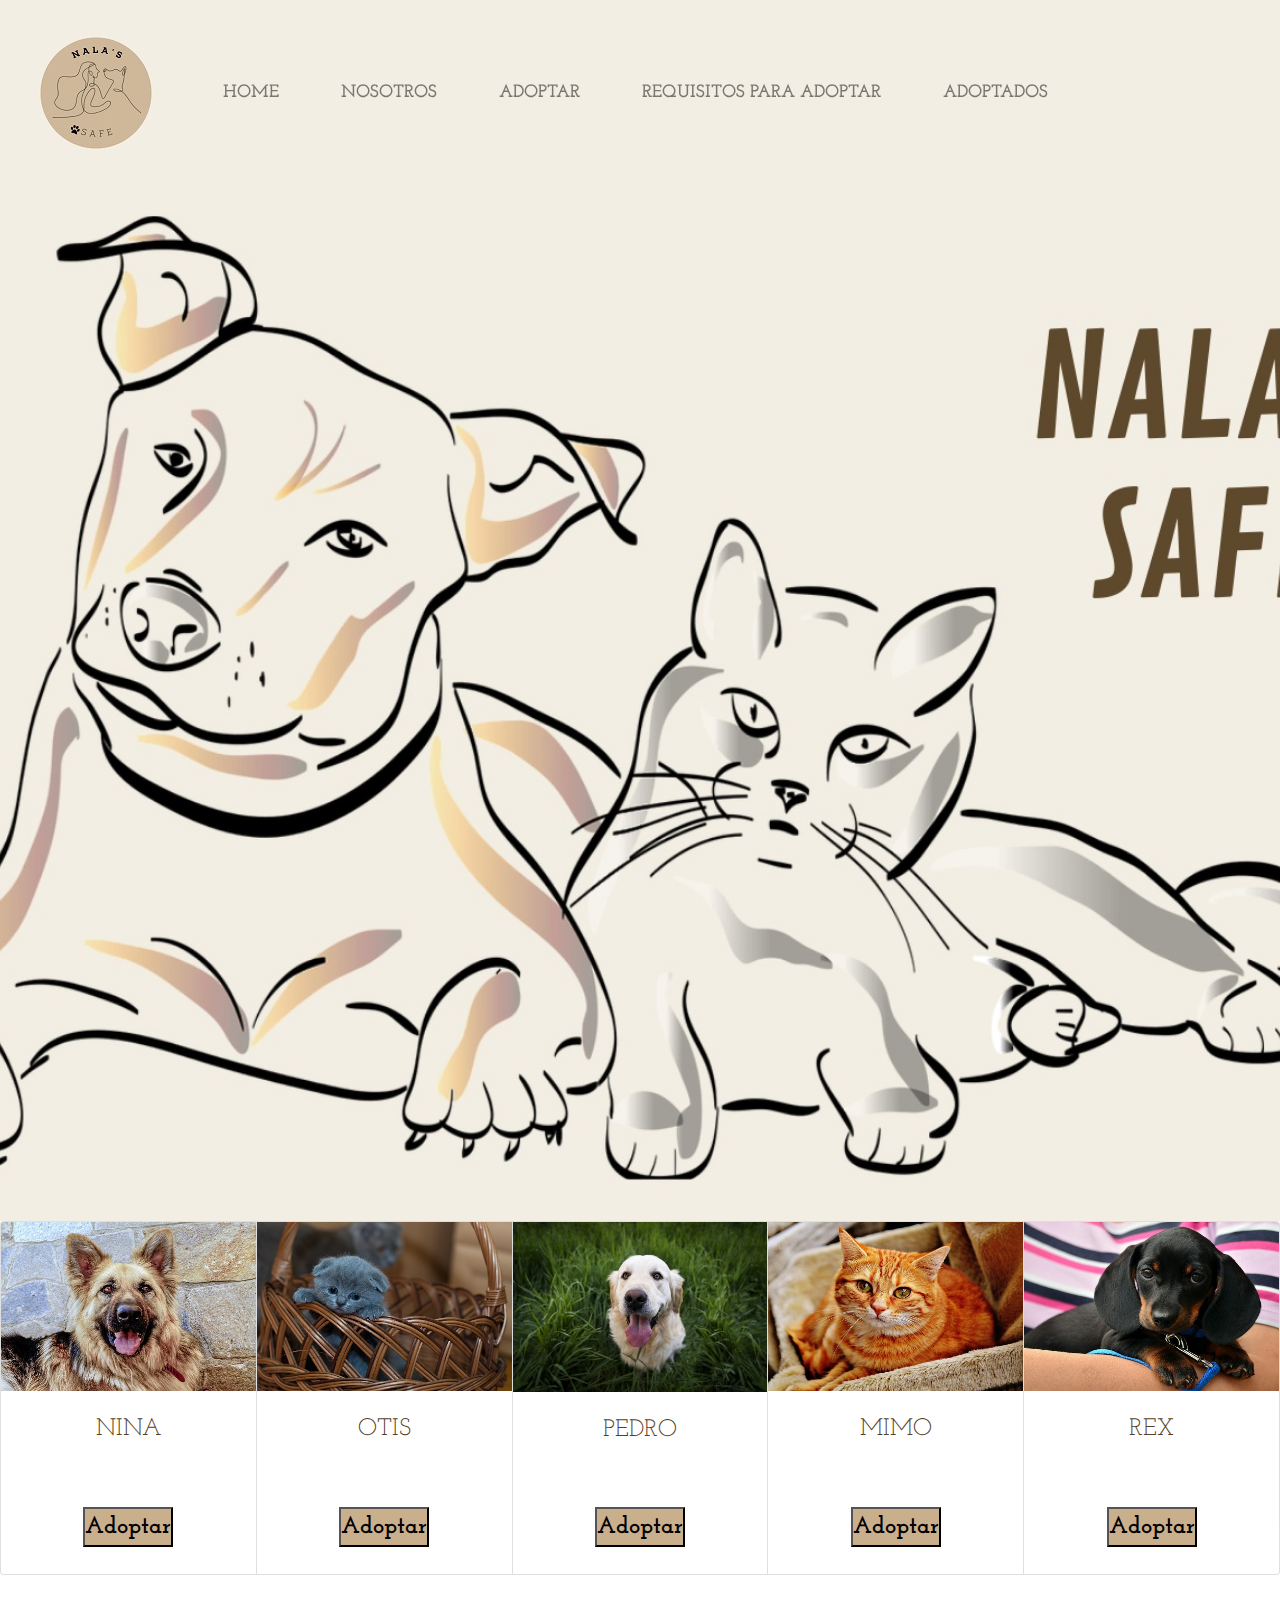
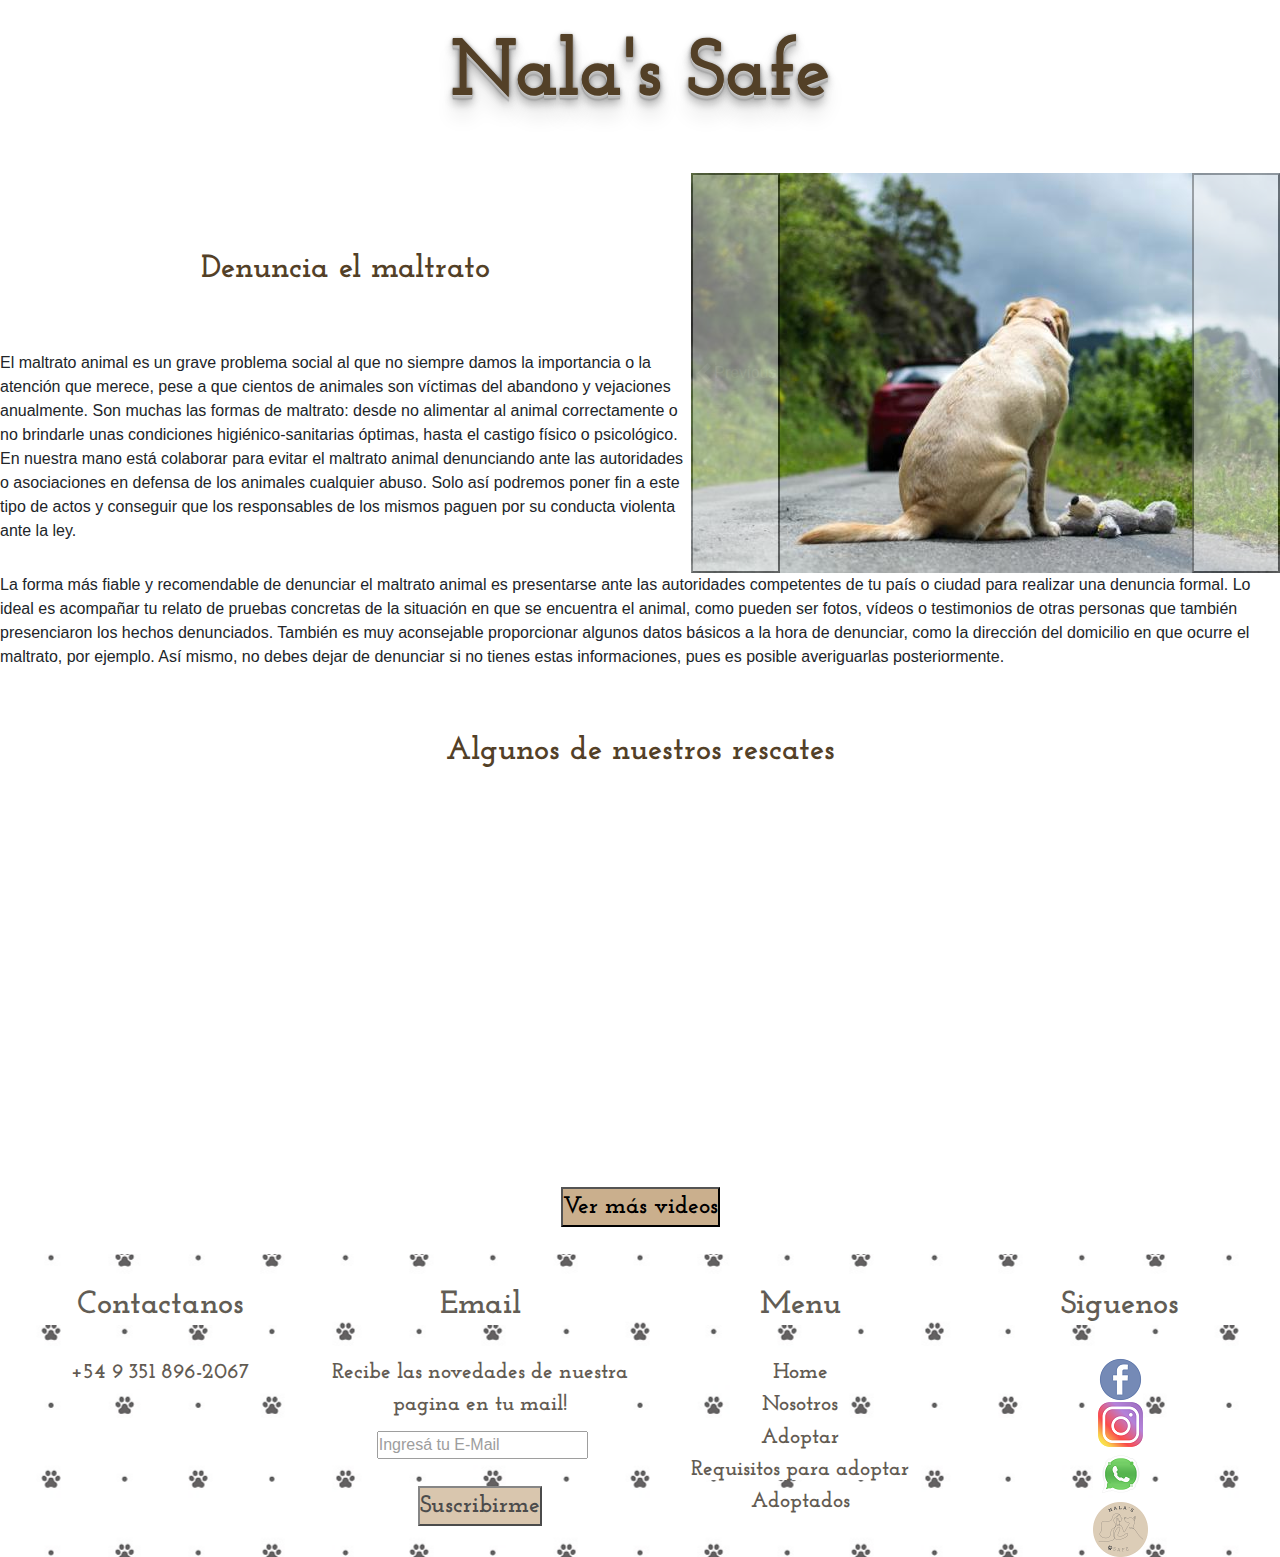
==== commit eeb1601e: "agregando SEO" ====
--- a/index.html
+++ b/index.html
@@ -15,10 +15,13 @@
     <meta name="keywords"
         content="desarrollo web, adoptar, animales, perros, gatos, ayuda, rescates, familias, maltrato, equipo, pagina web, argentina, nala's safe, adoptados, cachorros, adultos, medianos, grandes, pequeños, busqueda">
     <link rel="shortcut icon" href="./imagenes/Favicon.ico" type="Logo">
-    <meta property="og:tittle" content="Nala's Safe">
+    <meta property="og:tittle" content="Nala's safe es una página dedicada a ayudar animales en situación de calle o maltrato.">
     <meta property="og:description"
         content="¿Estas pensando en adoptar un perro o gato? En Nala's Safe hay muchos amiguitos esperándote. Nos dedicamos a la adopción, protección  y rescates de animales. ¡Adopta, no compres!">
     <meta property="og:image" content="">
+    <meta property="og:type" content="pagina web adopción animales">
+    <meta name="author" content="Paola Nuñez">
+    <meta name="copyright" content="Nala's Safe 2022">
     <title>Nala's Safe</title>
 </head>
 
@@ -116,11 +119,15 @@
                     <h2 class="subtitulo">Denuncia el maltrato</h2>
                 </div>
                 <div>
-                    <p class="p-maltrato">
-                        Lorem ipsum dolor sit amet consectetur adipisicing elit.
-                        Temporibus velit voluptatibus commodi nulla voluptates tenetur
-                        aperiam delectus ab distinctio incidunt culpa magnam eius nisi, voluptatum, ad animi
-                        libero adipisci nihil?
+                    <p class="p_maltrato">
+                        El maltrato animal es un grave problema social al que no siempre damos la importancia o la
+                        atención que merece, pese a que cientos de animales son víctimas del abandono y vejaciones
+                        anualmente. Son muchas las formas de maltrato: desde no alimentar al animal correctamente o no
+                        brindarle unas condiciones higiénico-sanitarias óptimas, hasta el castigo físico o psicológico.
+                        En nuestra mano está colaborar para evitar el maltrato animal denunciando ante las autoridades o
+                        asociaciones en defensa de los animales cualquier abuso. Solo así podremos poner fin a este tipo
+                        de actos y conseguir que los responsables de los mismos paguen por su conducta violenta ante la
+                        ley. 
                     </p>
                 </div>
             </div>
@@ -152,6 +159,17 @@
             </div>
         </div>
         <div>
+            <p class="p_maltrato">La forma más fiable y recomendable de denunciar el maltrato animal es presentarse ante las
+                autoridades competentes de tu país o ciudad para realizar una denuncia formal. Lo ideal es
+                acompañar tu relato de pruebas concretas de la situación en que se encuentra el animal, como
+                pueden ser fotos, vídeos o testimonios de otras personas que también presenciaron los hechos
+                denunciados. También es muy aconsejable proporcionar algunos datos básicos a la hora de
+                denunciar, como la dirección del domicilio en que ocurre el maltrato, por ejemplo. Así mismo, no
+                debes dejar de denunciar si no tienes estas informaciones, pues es posible averiguarlas
+                posteriormente.
+            </p>
+        </div>
+        <div>
             <h2 class="subtitulo">Algunos de nuestros rescates</h2>
         </div>
         <div class="contenedor-videos">
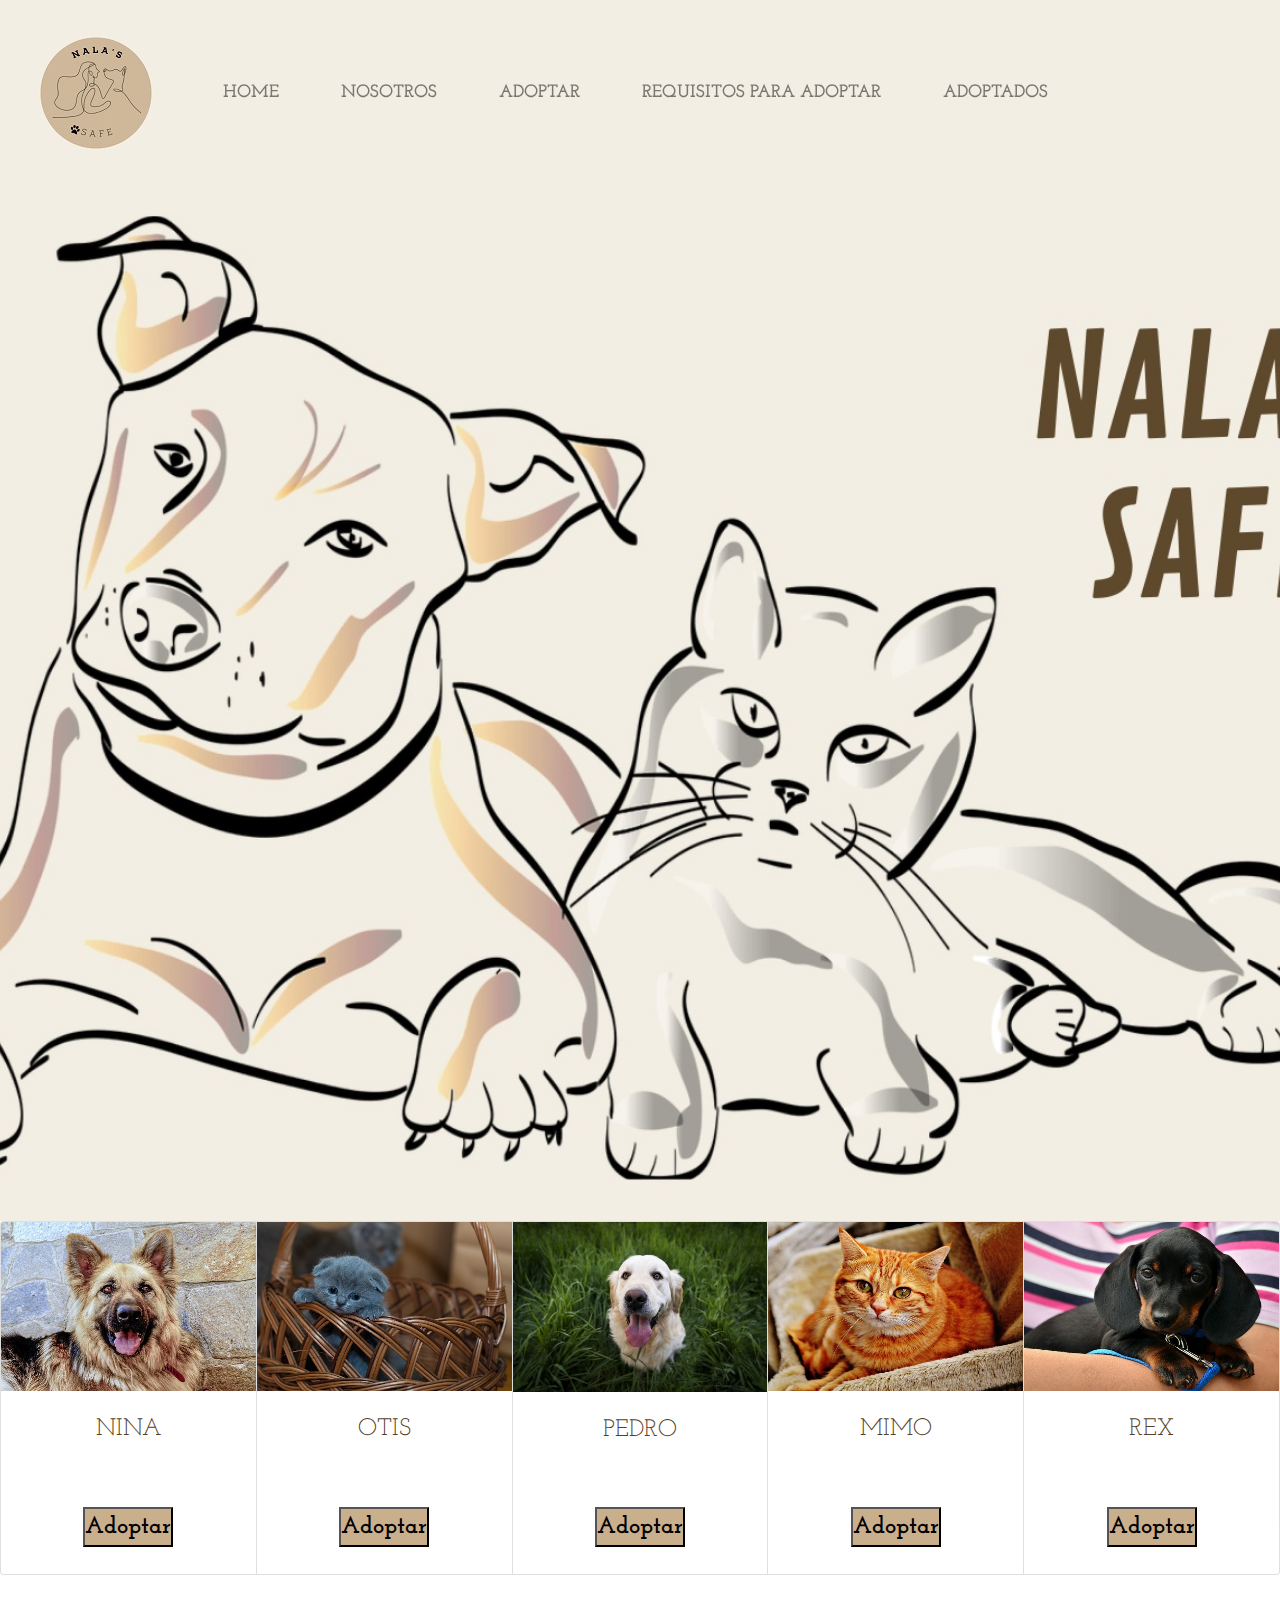
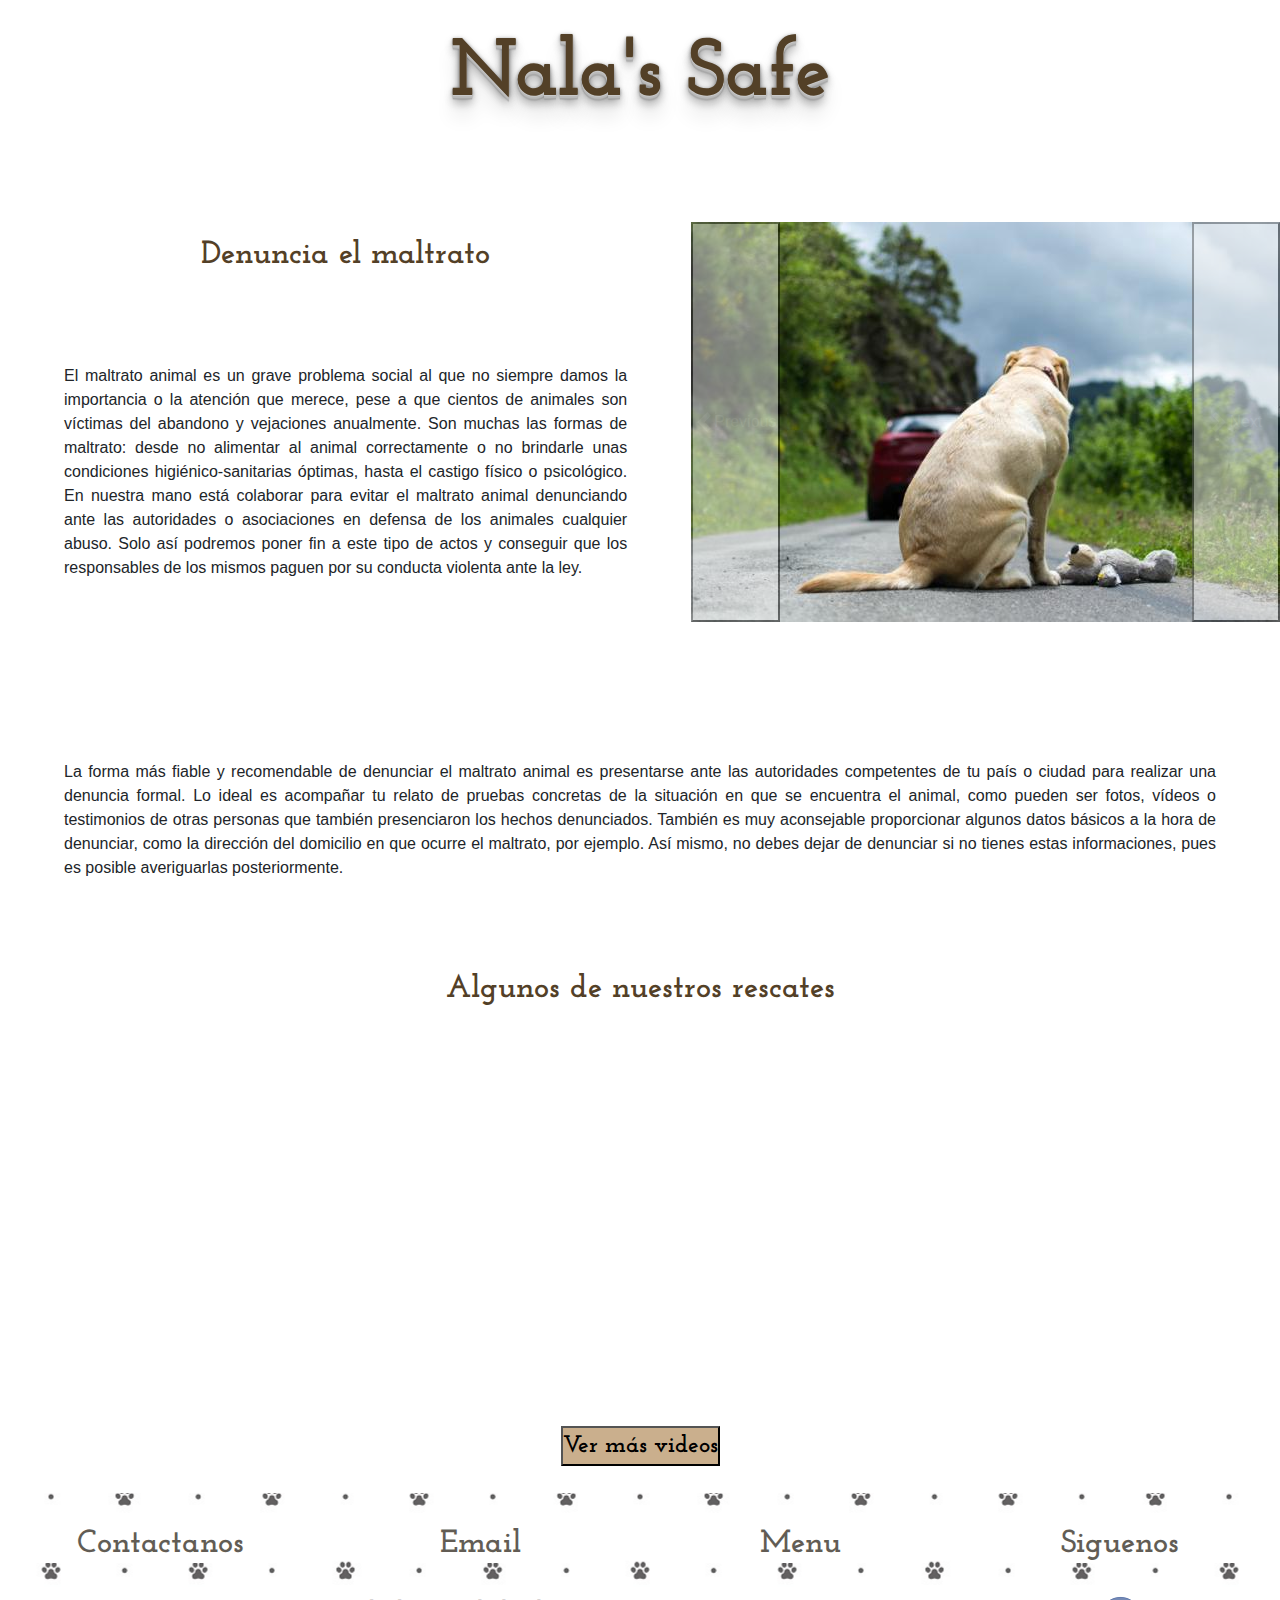
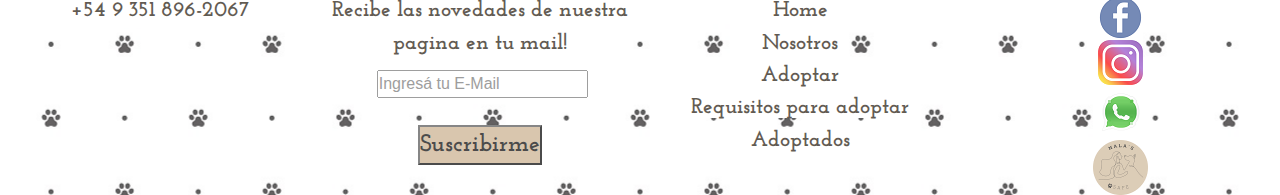
==== commit fd696ba6: "Tercera entrega del proyecto final" ====
--- a/index.html
+++ b/index.html
@@ -119,7 +119,7 @@
                     <h2 class="subtitulo">Denuncia el maltrato</h2>
                 </div>
                 <div>
-                    <p class="p_maltrato">
+                    <p class="p_requisitos">
                         El maltrato animal es un grave problema social al que no siempre damos la importancia o la
                         atención que merece, pese a que cientos de animales son víctimas del abandono y vejaciones
                         anualmente. Son muchas las formas de maltrato: desde no alimentar al animal correctamente o no
@@ -159,7 +159,7 @@
             </div>
         </div>
         <div>
-            <p class="p_maltrato">La forma más fiable y recomendable de denunciar el maltrato animal es presentarse ante las
+            <p class="p_requisitos">La forma más fiable y recomendable de denunciar el maltrato animal es presentarse ante las
                 autoridades competentes de tu país o ciudad para realizar una denuncia formal. Lo ideal es
                 acompañar tu relato de pruebas concretas de la situación en que se encuentra el animal, como
                 pueden ser fotos, vídeos o testimonios de otras personas que también presenciaron los hechos
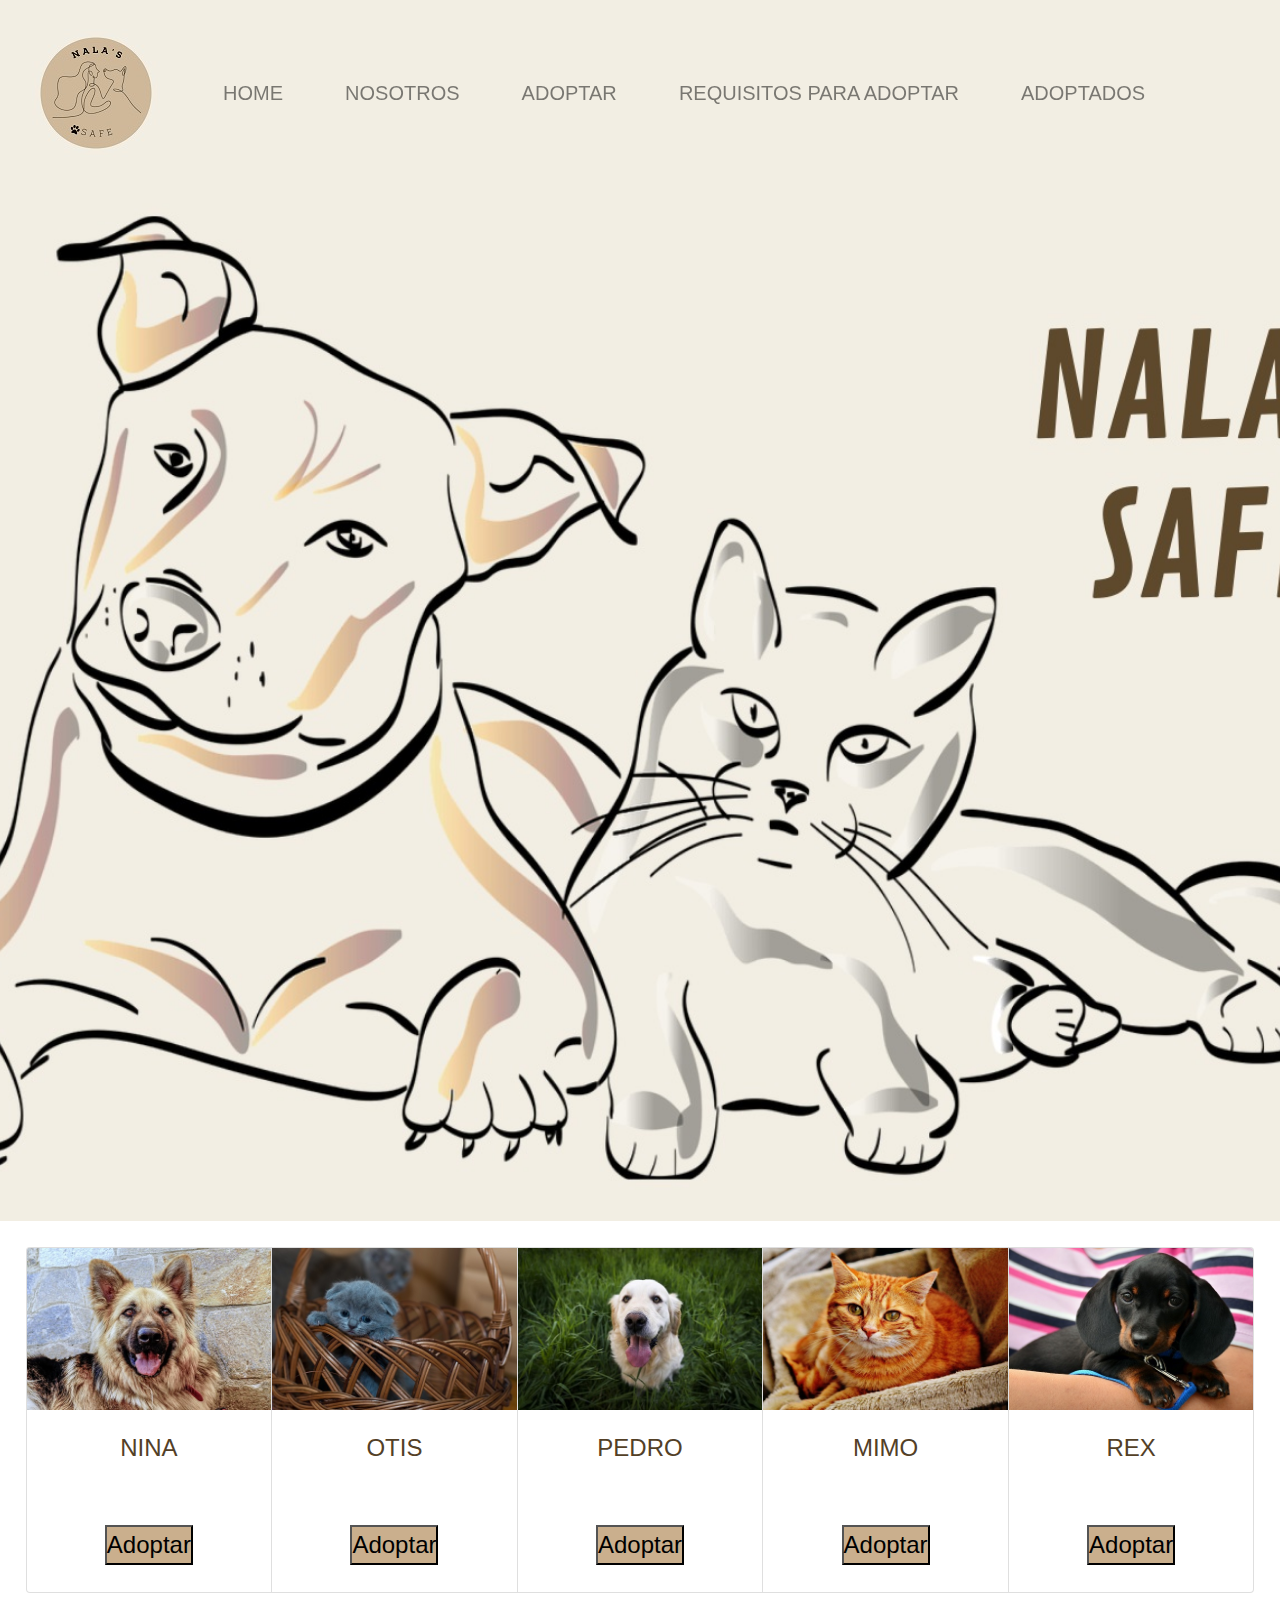
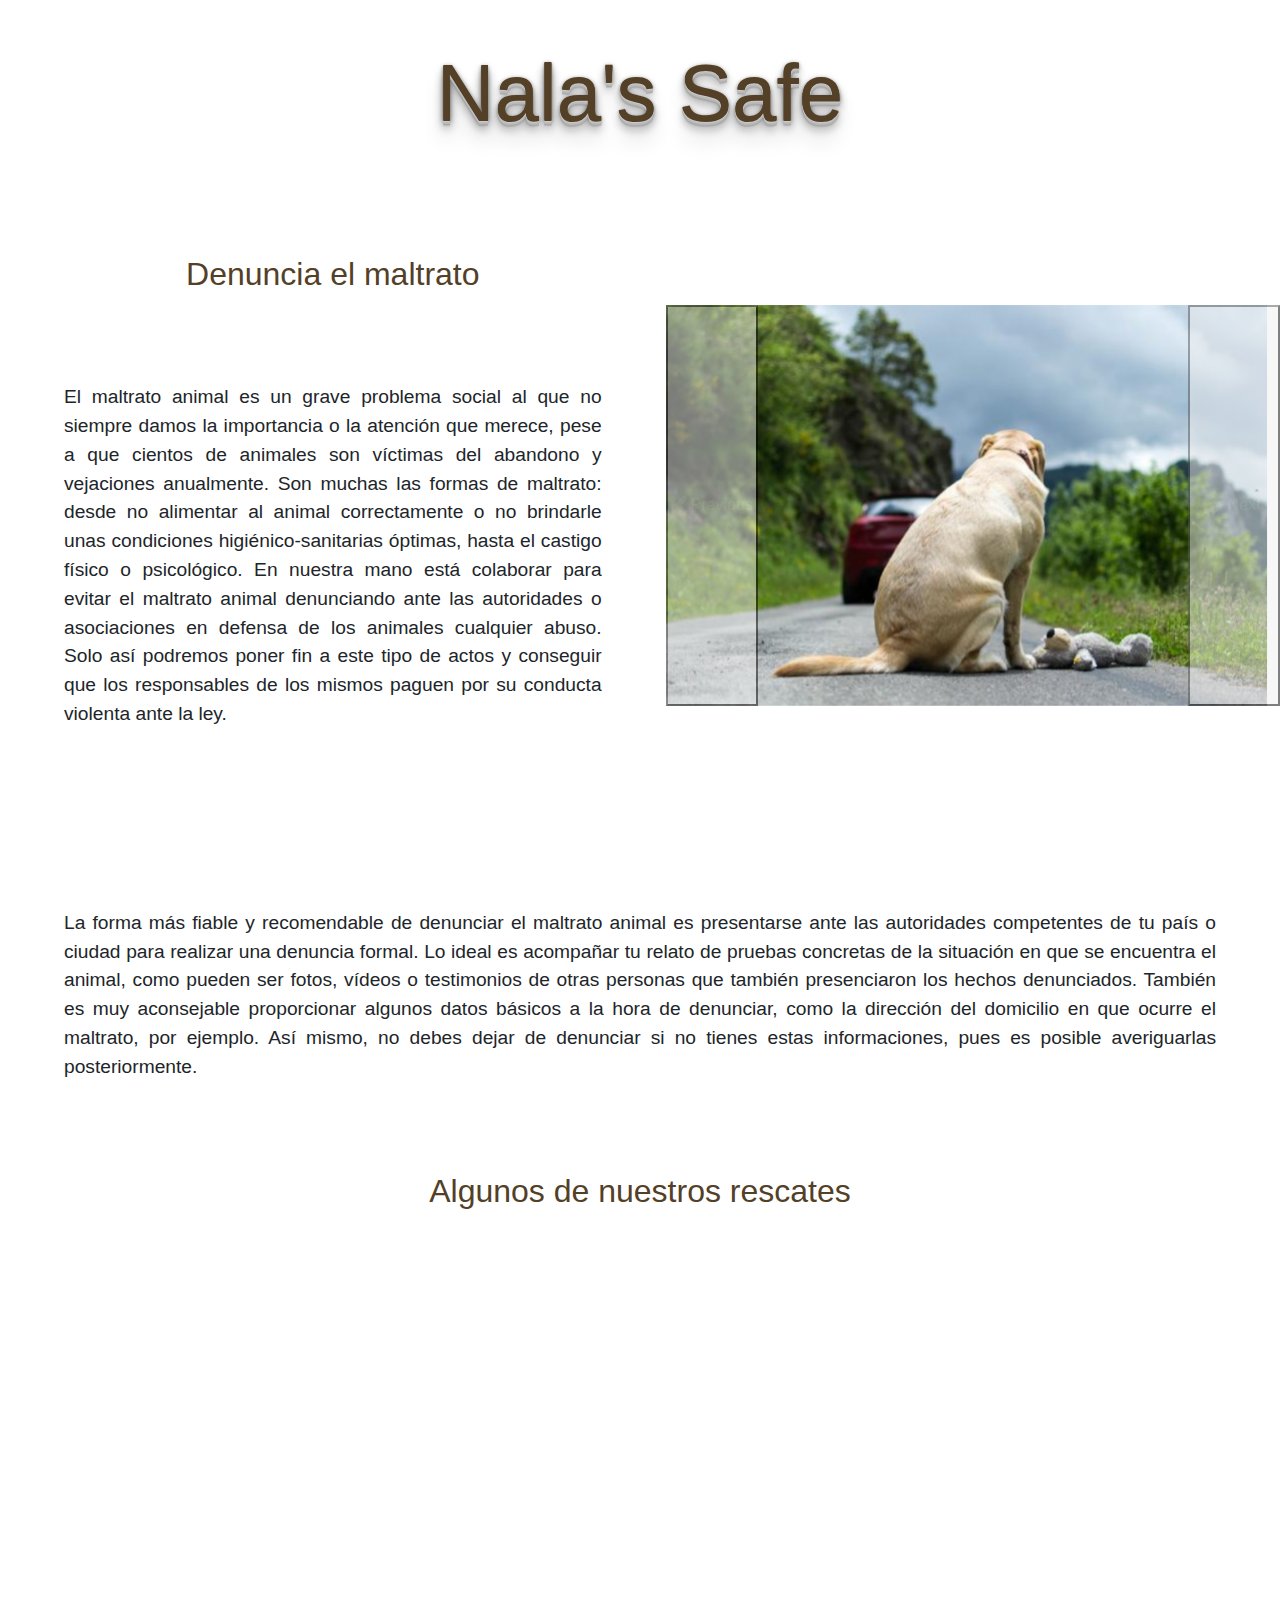
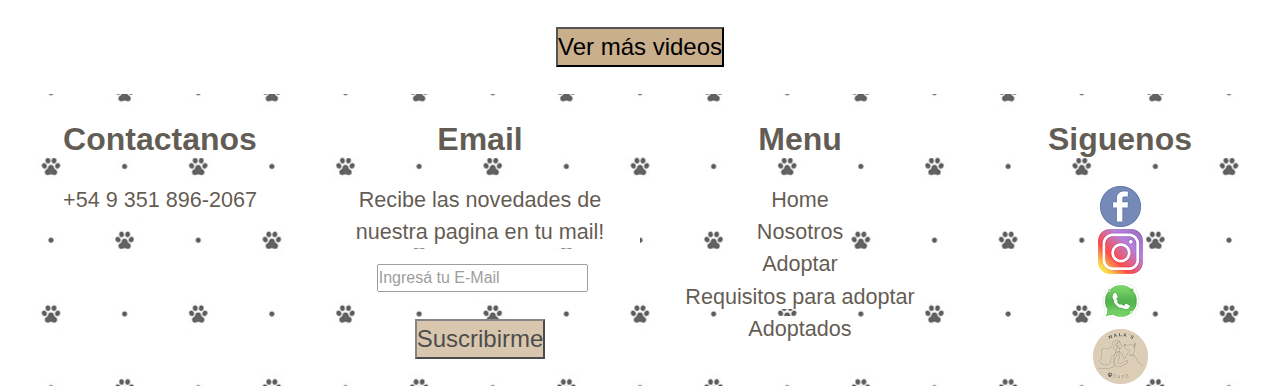
==== commit 4e964444: "Tercera entrega del proyecto final" ====
--- a/index.html
+++ b/index.html
@@ -15,7 +15,8 @@
     <meta name="keywords"
         content="desarrollo web, adoptar, animales, perros, gatos, ayuda, rescates, familias, maltrato, equipo, pagina web, argentina, nala's safe, adoptados, cachorros, adultos, medianos, grandes, pequeños, busqueda">
     <link rel="shortcut icon" href="./imagenes/Favicon.ico" type="Logo">
-    <meta property="og:tittle" content="Nala's safe es una página dedicada a ayudar animales en situación de calle o maltrato.">
+    <meta property="og:tittle"
+        content="Nala's safe es una página dedicada a ayudar animales en situación de calle o maltrato.">
     <meta property="og:description"
         content="¿Estas pensando en adoptar un perro o gato? En Nala's Safe hay muchos amiguitos esperándote. Nos dedicamos a la adopción, protección  y rescates de animales. ¡Adopta, no compres!">
     <meta property="og:image" content="">
@@ -127,7 +128,7 @@
                         En nuestra mano está colaborar para evitar el maltrato animal denunciando ante las autoridades o
                         asociaciones en defensa de los animales cualquier abuso. Solo así podremos poner fin a este tipo
                         de actos y conseguir que los responsables de los mismos paguen por su conducta violenta ante la
-                        ley. 
+                        ley.
                     </p>
                 </div>
             </div>
@@ -159,7 +160,8 @@
             </div>
         </div>
         <div>
-            <p class="p_requisitos">La forma más fiable y recomendable de denunciar el maltrato animal es presentarse ante las
+            <p class="p_requisitos">La forma más fiable y recomendable de denunciar el maltrato animal es presentarse
+                ante las
                 autoridades competentes de tu país o ciudad para realizar una denuncia formal. Lo ideal es
                 acompañar tu relato de pruebas concretas de la situación en que se encuentra el animal, como
                 pueden ser fotos, vídeos o testimonios de otras personas que también presenciaron los hechos
@@ -239,16 +241,16 @@
                 <div>
                     <div>
                         <div>
-                            <a href="https://es-la.facebook.com/mascotasenadopcionargentina"><img class="iconos-footer"
+                            <a href="https://es-la.facebook.com/mascotasenadopcionargentina"><img
                                     src="./imagenes/facebook-logo.ico" alt="Logo facebook">
                         </div>
                         <div>
-                            <a href="https://www.instagram.com/mascotasenadopcionargentina/"><img class="iconos-footer"
+                            <a href="https://www.instagram.com/mascotasenadopcionargentina/"><img
                                     src="./imagenes/instagram-logo.ico" alt="Logo instagram">
                         </div>
                         <div>
                             <a href="https://www.gruposwats.com/grupos_whatsapp_links_20220205.page"><img
-                                    class="iconos-footer" src="./imagenes/whatsapp_logo.ico" alt="Logo whatsapp">
+                                    src="./imagenes/whatsapp_logo.ico" alt="Logo whatsapp">
                         </div>
                     </div>
                 </div>
--- a/css/style.css
+++ b/css/style.css
@@ -1,3 +1,5 @@
+@import url("https://fonts.googleapis.com/css2?family=Corinthia:wght@400;700 &family=Cormorant:wght@500;600&family=Permanent+Marker&display=swap");
+@import url("https://fonts.googleapis.com/css2?family=Josefin+Slab:wght@300&display=swap");
 @import url("https://fonts.googleapis.com/css2?family=Corinthia:wght@400;700 &family=Cormorant:wght@500;600&family=Permanent+Marker&display=swap");
 @import url("https://fonts.googleapis.com/css2?family=Josefin+Slab:wght@300&display=swap");
 * {
@@ -21,11 +23,10 @@
   margin: 3vh auto;
   background-color: #caaf8d;
   font-size: 150%;
-  font-family: "Josefin Slab", serif;
+  font-family: "Josefin Slab" serif;
   color: black;
   -webkit-text-decoration: 0;
           text-decoration: 0;
-  font-weight: bold;
 }
 
 .btn-index:hover {
@@ -52,10 +53,9 @@
 
 .barra,
 .nav-link {
-  color: #443219;
-  font-family: "Josefin Slab", serif;
-  font-weight: bold;
-  font-size: 18px;
+  color: #f2eee3;
+  font-family: "Josefin Slab" serif;
+  font-size: 20px;
   text-decoration: none;
   display: -webkit-box;
   display: -ms-flexbox;
@@ -67,6 +67,7 @@
       -ms-flex-align: center;
           align-items: center;
   z-index: 20;
+  font-weight: 400;
 }
 
 .ulNavbar,
@@ -148,10 +149,11 @@
       grid-template-rows: 100%;
   -webkit-column-gap: 1vw;
           column-gap: 1vw;
+  margin: 2%;
 }
 
 .grid-index div .p_index {
-  font-family: "Josefin Slab", serif;
+  font-family: "Josefin Slab" serif;
   font-size: 150%;
   text-align: center;
   color: #534027;
@@ -160,8 +162,8 @@
 .grid-maltrato {
   display: -ms-grid;
   display: grid;
-  -ms-grid-columns: 54% 46%;
-      grid-template-columns: 54% 46%;
+  -ms-grid-columns: 52% 48%;
+      grid-template-columns: 52% 48%;
   -ms-grid-rows: 100%;
       grid-template-rows: 100%;
   -webkit-box-align: center;
@@ -171,11 +173,14 @@
       align-content: center;
 }
 
-.grid-maltrato div .p-maltrato {
-  font-size: 25px;
+.grid-maltrato div .p_maltrato {
+  margin: 10vh 5vw;
   text-align: justify;
-  margin-left: 4vw;
-  margin-right: 4vw;
+}
+
+.grid-maltrato div .img-maltrato {
+  width: 47vw;
+  height: auto;
 }
 
 .contenedor-videos {
@@ -208,13 +213,13 @@
     justify-items: center;
     z-index: var(0%);
   }
-  .img_index {
+  .grid-index div .img_index {
     height: auto;
     width: 90%;
     margin: 2vh 5vw;
   }
   .p_index {
-    font-family: "Josefin Slab", serif;
+    font-family: "Josefin Slab" serif;
     font-size: 15px;
     text-align: center;
     font-weight: bold;
@@ -230,7 +235,12 @@
     width: 100%;
     height: auto;
   }
-  .img-maltrato {
+  .grid-maltrato div .p-maltrato {
+    font-size: 15px;
+    text-align: justify;
+    margin: 2vh;
+  }
+  .grid-maltrato div .img-maltrato {
     width: 90vw;
     height: auto;
   }
@@ -246,14 +256,9 @@
         -ms-flex-align: center;
             align-items: center;
   }
-  .videos-maltrato {
+  .contenedor-videos div .videos-maltrato {
     width: 90vw;
     height: 50vh;
-  }
-  .p-maltrato {
-    font-size: 15px;
-    text-align: justify;
-    margin: 2vh;
   }
 }
 
@@ -277,27 +282,26 @@
 .contenedor-footer div .titulo_footer {
   font-size: 200%;
   text-align: center;
-  font-family: "Josefin Slab", serif;
-  font-weight: bold;
+  font-family: "Josefin Slab" serif;
+  font-weight: 550;
   color: #20180c;
   text-decoration: none;
-  margin: 10%;
+  margin: 8%;
   background-color: white;
 }
 
-.p_footer {
-  font-family: "Josefin Slab", serif;
+.contenedor-footer div .p_footer {
+  font-family: "Josefin Slab" serif;
   font-size: 135%;
   text-align: center;
   color: #1f160a;
-  font-weight: bold;
   background-color: white;
-  margin: 3%;
   text-decoration: none;
   list-style-type: none;
-}
-
-.ul_footer {
+  font-weight: 400;
+}
+
+.contenedor-footer div .ul_footer {
   text-decoration: none;
   list-style-type: none;
 }
@@ -323,65 +327,59 @@
   .contenedor-footer div .titulo_footer {
     font-size: 40px;
     text-align: center;
-    font-family: 'Josefin Slab', serif;
+    font-family: "Josefin Slab" serif;
     font-weight: bold;
-    color: #3a2b17;
+    color: #20180c;
     background-color: white;
-    opacity: 0.9;
-  }
-  .p_footer {
+    opacity: 0.95;
+  }
+  .contenedor-footer div .p_footer {
     text-decoration: none;
     list-style-type: none;
-    font-family: 'Josefin Slab', serif;
+    font-family: "Josefin Slab" serif;
     font-size: 25px;
     text-align: center;
     -webkit-box-pack: center;
         -ms-flex-pack: center;
             justify-content: center;
-    color: #3a2b17;
+    color: #1f160a;
     font-weight: bold;
     background-color: white;
   }
 }
 
 .titulo-principal {
-  font-family: "Josefin Slab", serif;
-  color: #534027;
-  text-align: center;
-  background-color: white;
+  font-family: "Josefin Slab" serif;
+  text-align: center;
   margin: 4vw;
   font-size: 80px;
-  font-weight: bold;
+  font-weight: 400;
   color: #534027;
   text-shadow: 0 1px 0, 0 2px 0 #c9c9c9, 0 3px 0 #bbb, 0 4px 0 #b9b9b9, 0 5px 0 #aaa, 0 6px 1px rgba(0, 0, 0, 0.1), 0 0 5px rgba(0, 0, 0, 0.1), 0 1px 3px rgba(0, 0, 0, 0.3), 0 3px 5px rgba(0, 0, 0, 0.2), 0 5px 10px rgba(0, 0, 0, 0.25), 0 10px 10px rgba(0, 0, 0, 0.2), 0 20px 20px rgba(0, 0, 0, 0.15);
 }
 
 .subtitulo {
   color: #534027;
-  font-weight: bold;
-  font-family: "Josefin Slab", serif;
+  font-family: "Josefin Slab" serif;
   text-align: center;
   list-style-type: none;
   margin: 7vh;
   font-size: 200%;
-  font-weight: bold;
 }
 
 @media only screen and (max-width: 425px) {
   .titulo-principal {
-    font-family: "Josefin Slab", serif;
+    font-family: "Josefin Slab" serif;
     color: #534027;
     text-align: center;
     font-size: 45px;
     font-weight: bold;
-    background-color: white;
     margin: 4vw;
     text-shadow: 0 1px 0, 0 2px 0 #c9c9c9, 0 3px 0 #bbb, 0 4px 0 #b9b9b9, 0 5px 0 #aaa, 0 6px 1px rgba(0, 0, 0, 0.1), 0 0 5px rgba(0, 0, 0, 0.1), 0 1px 3px rgba(0, 0, 0, 0.3), 0 3px 5px rgba(0, 0, 0, 0.2), 0 5px 10px rgba(0, 0, 0, 0.25), 0 10px 10px rgba(0, 0, 0, 0.2), 0 20px 20px rgba(0, 0, 0, 0.15);
   }
   .subtitulo {
-    color: #5e492d;
-    font-weight: bold;
-    font-family: "Josefin Slab", serif;
+    color: #534027;
+    font-family: "Josefin Slab" serif;
     text-align: center;
     list-style-type: none;
     margin: 10%;
@@ -446,11 +444,11 @@
 }
 
 .p_nosotros {
-  font-size: 25px;
+  font-size: 23px;
   text-align: justify;
   margin-left: 4vw;
   margin-right: 5vw;
-  font-family: "Josefin Slab", serif;
+  font-family: "Josefin Slab" serif;
 }
 
 @media only screen and (max-width: 425px) {
@@ -474,7 +472,7 @@
     text-align: justify;
     margin-left: 4vw;
     margin-right: 5vw;
-    font-family: "Josefin Slab", serif;
+    font-family: "Josefin Slab" serif;
   }
 }
 
@@ -493,8 +491,8 @@
   margin: 2vh;
 }
 
-.p_adoptar {
-  font-family: 'Josefin Slab', serif;
+.grid-adoptar div .p_adoptar {
+  font-family: "Josefin Slab" serif;
   font-size: 120%;
   text-align: center;
   color: #534027;
@@ -520,11 +518,12 @@
         -ms-flex-direction: column;
             flex-direction: column;
   }
-  .p_adoptar {
-    font-family: 'Josefin Slab', serif;
+  .grid-adoptar div .p_adoptar {
+    font-family: "Josefin Slab" serif;
+    font-size: 120%;
+    text-align: center;
+    color: #534027;
     font-weight: bold;
-    font-size: 120%;
-    text-align: center;
   }
 }
 
@@ -545,7 +544,7 @@
 }
 
 .p_adoptados {
-  font-family: 'Josefin Slab', serif;
+  font-family: "Josefin Slab" serif;
   font-size: 120%;
   text-align: center;
   color: #534027;
@@ -568,7 +567,7 @@
     text-align: center;
   }
   .p_adoptados {
-    font-family: 'Josefin Slab', serif;
+    font-family: "Josefin Slab" serif;
     font-weight: bold;
     font-size: 120%;
     text-align: center;
@@ -593,6 +592,8 @@
 .p_requisitos {
   margin: 10vh 5vw;
   text-align: justify;
+  font-family: "Josefin Slab" serif;
+  font-size: 120%;
 }
 
 .contenedor-video-requisitos {
@@ -602,8 +603,13 @@
       grid-template-columns: 100%;
   -ms-grid-rows: 100%;
       grid-template-rows: 100%;
-  width: 80vw;
-  margin: 10vw;
+}
+
+.contenedor-video-requisitos .videos_requisitos {
+  width: 42vw;
+  height: 23vw;
+  -ms-flex-line-pack: center;
+      align-content: center;
 }
 
 .texto_requisitos {
@@ -616,7 +622,7 @@
   overflow: hidden;
   -webkit-transform: translateY(-50%);
           transform: translateY(-50%);
-  font-family: "Josefin Slab", serif;
+  font-family: "Josefin Slab" serif;
   color: #534027;
 }
 
@@ -683,7 +689,7 @@
     overflow: hidden;
     -webkit-transform: translateY(-50%);
             transform: translateY(-50%);
-    font-family: 'Josefin Slab', serif;
+    font-family: "Josefin Slab" serif;
     color: #534027;
   }
   .animacion-texto {
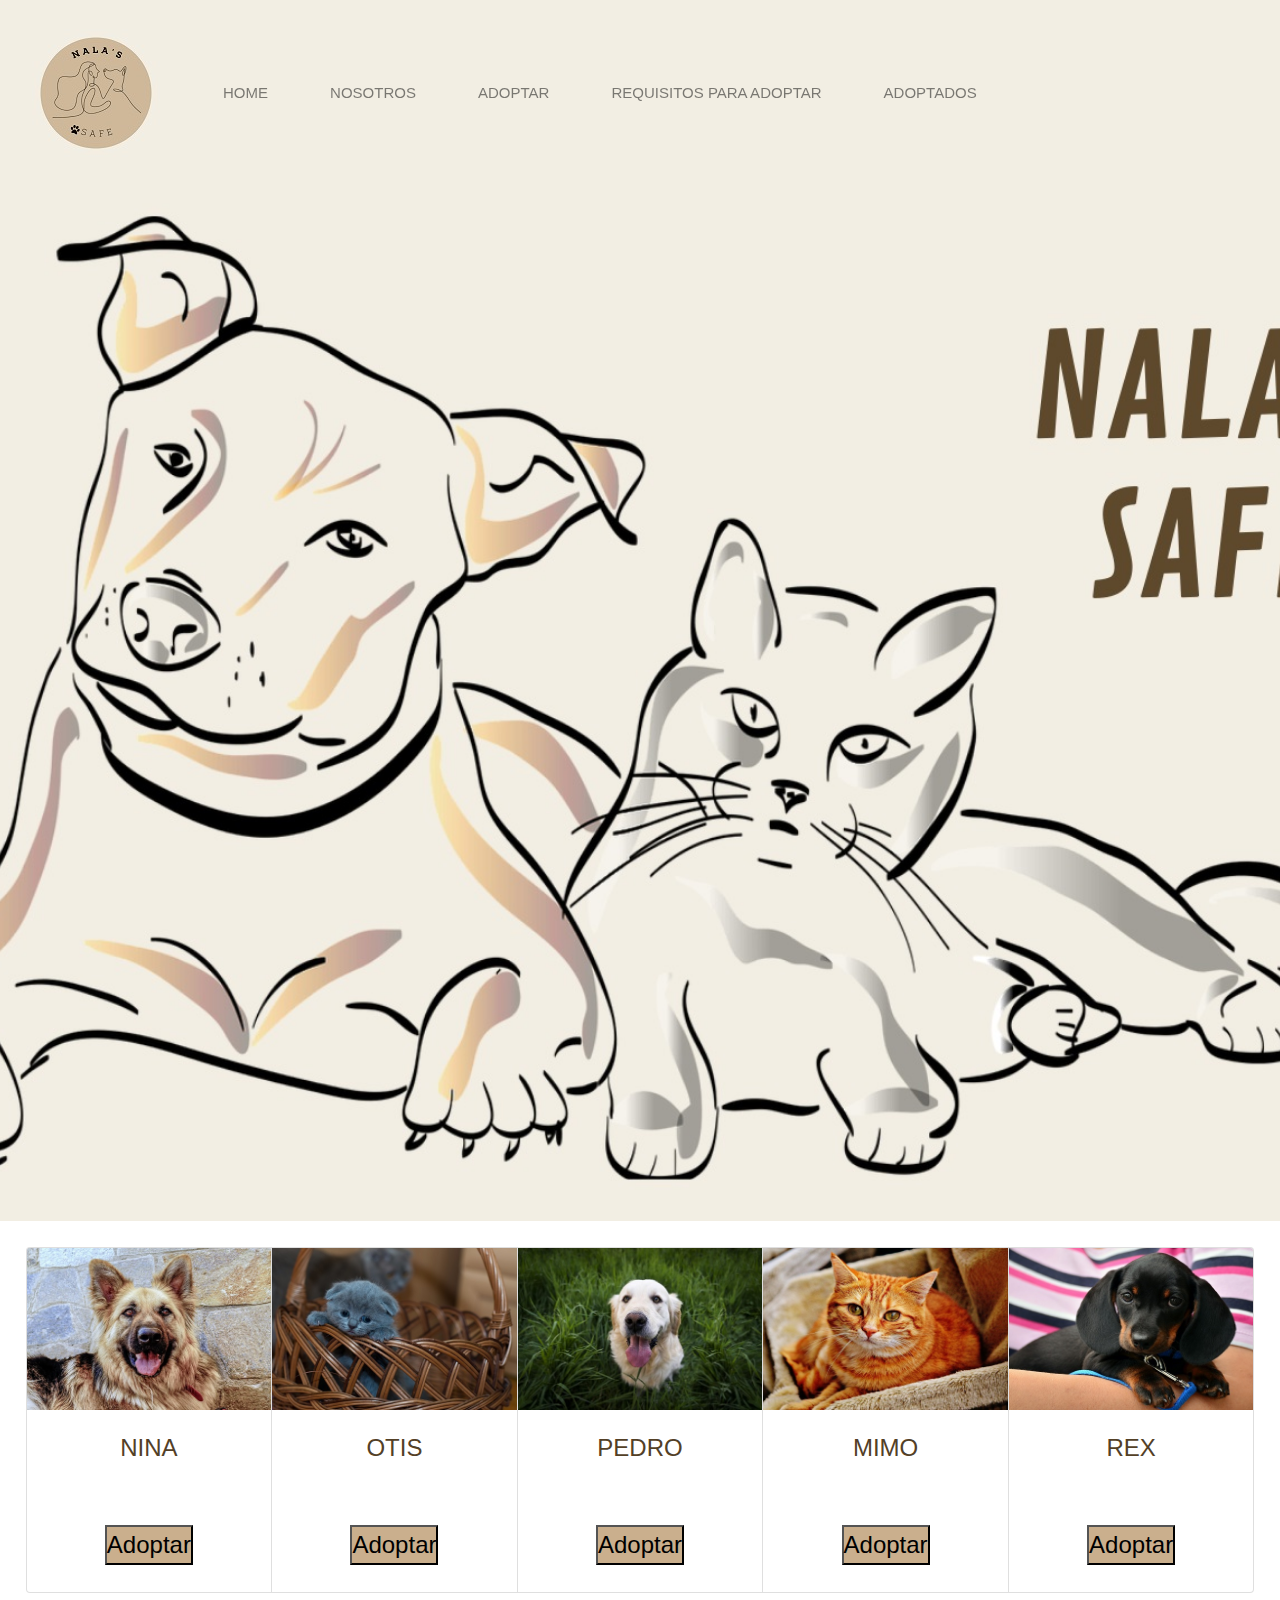
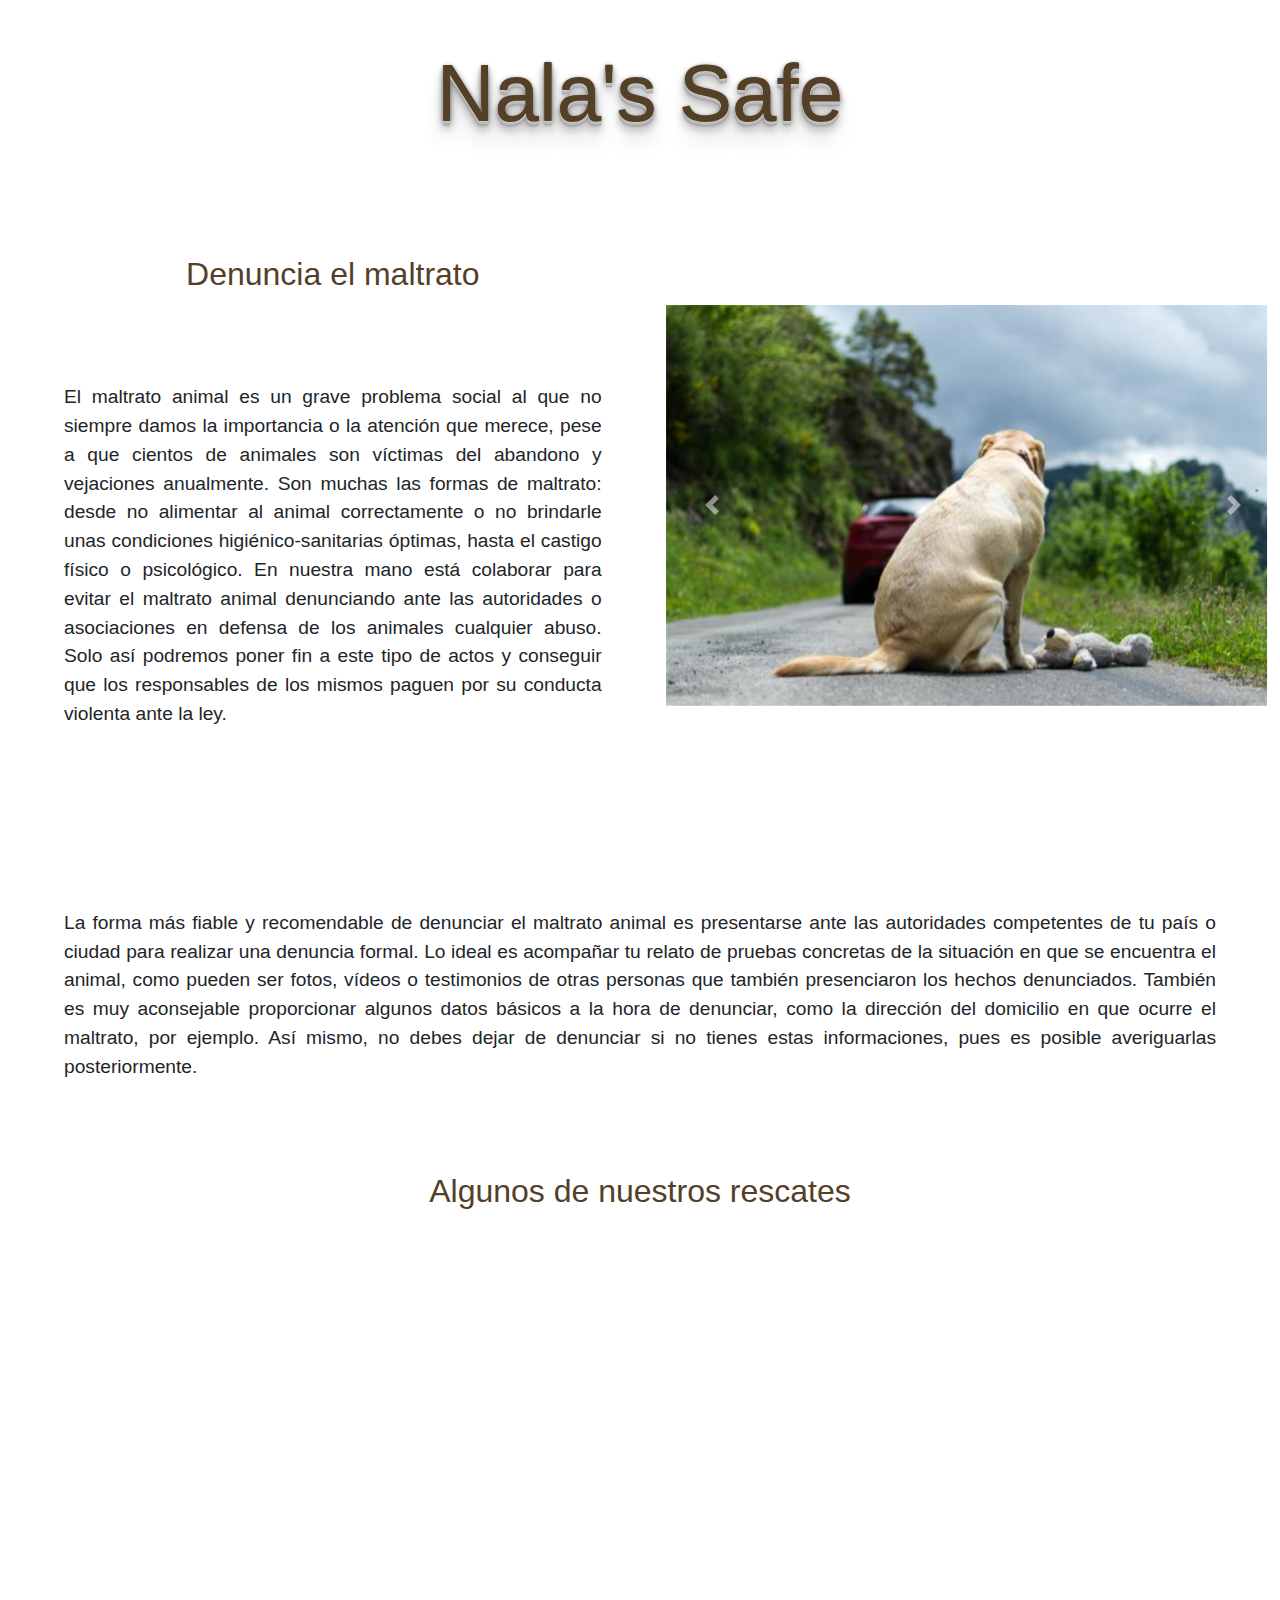
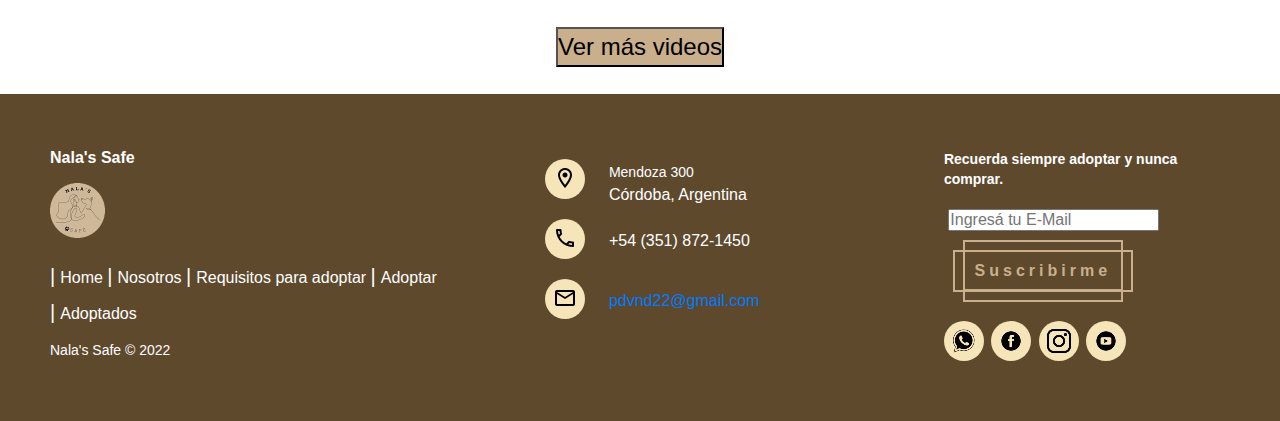
==== commit 8f1350fa: "footer" ====
--- a/index.html
+++ b/index.html
@@ -5,8 +5,8 @@
     <meta charset="UTF-8">
     <meta http-equiv="X-UA-Compatible" content="IE=edge">
     <meta name="viewport" content="width=device-width, initial-scale=1.0">
-    <link href="https://cdn.jsdelivr.net/npm/bootstrap@5.1.3/dist/css/bootstrap.min.css" rel="stylesheet"
-        integrity="sha384-1BmE4kWBq78iYhFldvKuhfTAU6auU8tT94WrHftjDbrCEXSU1oBoqyl2QvZ6jIW3" crossorigin="anonymous">
+    <link href="https://cdn.jsdelivr.net/npm/bootstrap@5.1.3/dist/css/bootstrap.min.css" rel="stylesheet" <link
+        rel="stylesheet" href="https://stackpath.bootstrapcdn.com/bootstrap/4.4.1/css/bootstrap.min.css">
     <link rel="stylesheet" href="https://maxcdn.bootstrapcdn.com/bootstrap/4.0.0/css/bootstrap.min.css"
         integrity="sha384-Gn5384xqQ1aoWXA+058RXPxPg6fy4IWvTNh0E263XmFcJlSAwiGgFAW/dAiS6JXm" crossorigin="anonymous">
     <link rel="stylesheet" href="./css/style.css">
@@ -192,74 +192,70 @@
         <button class="btn-index">Ver más videos<a
                 href="https://www.youtube.com/watch?v=t5MIVjLiE-g&list=PLByMX36LfzzMzo_L67yYTQGccS8OeyHXo&ab_channel=ElDod"></a></button>
         </div>
+        </div>
     </main>
 
-    <footer>
-        <div class="contenedor-footer">
-            <div>
-                <div>
-                    <h3 class="titulo_footer">Contactanos</h3>
-                </div>
-                <div>
-                    <p class="p_footer">+54 9 351 896-2067</p>
-                </div>
-            </div>
-            <div>
-                <div>
-                    <h3 class="titulo_footer">Email</h3>
-                </div>
-                <div>
-                    <p class="p_footer">Recibe las novedades de nuestra pagina en tu mail!</p>
-                </div>
-                <div>
-                    <form action="">
-                        <label for="Introducir Email"></label>
-                        <input type="text" placeholder="Ingresá tu E-Mail" data-required="true" data-validate="EMAIL"
-                            hidefocus="true" style="outline: none;">
-                        <button class="btn-index" type="submit">Suscribirme</button>
-                    </form>
-                </div>
-            </div>
-            <div>
-                <div>
-                    <h3 class="titulo_footer">Menu</h3>
-                </div>
-                <div>
-                    <ul class="ul_footer">
-                        <li><a class="p_footer" href="indegix.html">Home</a></li>
-                        <li><a class="p_footer" href="nosotros.html">Nosotros</a></li>
-                        <li><a class="p_footer" href="adoptar.html">Adoptar</a></li>
-                        <li><a class="p_footer" href="requisitos.html">Requisitos para adoptar</a></li>
-                        <li><a class="p_footer" href="adoptados.html">Adoptados</a></li>
-                    </ul>
-                </div>
-            </div>
-            <div>
-                <div>
-                    <h3 class="titulo_footer">Siguenos</h3>
-                </div>
-                <div>
-                    <div>
-                        <div>
-                            <a href="https://es-la.facebook.com/mascotasenadopcionargentina"><img
-                                    src="./imagenes/facebook-logo.ico" alt="Logo facebook">
-                        </div>
-                        <div>
-                            <a href="https://www.instagram.com/mascotasenadopcionargentina/"><img
-                                    src="./imagenes/instagram-logo.ico" alt="Logo instagram">
-                        </div>
-                        <div>
-                            <a href="https://www.gruposwats.com/grupos_whatsapp_links_20220205.page"><img
-                                    src="./imagenes/whatsapp_logo.ico" alt="Logo whatsapp">
-                        </div>
-                    </div>
-                </div>
-                <div>
-                    <a href="index.html"><img src="./imagenes/Favicon.ico" alt="Logo Nala's Safe">
-                </div>
+    <footer class="footer-distributed">
+        <div class="footer-left">
+            <div>
+                <p>Nala's Safe</p>
+            </div>
+            <div>
+                <a href="index.html"><img src="./imagenes/Favicon.ico" alt="Logo Nala's Safe">
+            </div>
+            <p class="footer-links">
+                <a href="index.html" class="link-1">Home</a>
+                <a href="nosotros.html">Nosotros</a>
+                <a href="requisitos.html">Requisitos para adoptar</a>
+                <a href="adoptar.html">Adoptar</a>
+                <a href="adoptados.html">Adoptados</a>
+            </p>
+            <p class="footer-company-name">Nala's Safe © 2022</p>
+        </div>
+        <div class="footer-center">
+            <div>
+                <i><img src="./imagenes/ubicacion-logo.png" alt=""></i>
+                <p><span>Mendoza 300</span> Córdoba, Argentina</p>
+            </div>
+            <div>
+                <i><img src="./imagenes/telefono-logo.png" alt=""></i>
+                <p>+54 (351) 872-1450</p>
+            </div>
+            <div>
+                <i><img src="./imagenes/email-logo.png" alt=""></i>
+                <p><a href="pdvnd22@gmail.com">pdvnd22@gmail.com</a></p>
+            </div>
+        </div>
+        </div>
+        <div class="footer-right">
+            <p class="footer-company-about">
+                <span>Recuerda siempre adoptar y nunca comprar.</span>
+            </p>
+            <div>
+                <form class="email" action="">
+                    <label for=""></label>
+                    <input type="text" placeholder="Ingresá tu E-Mail" data-required="true" data-validate="EMAIL"
+                        hidefocus="true" style="outline: none;">
+                    <button class="button">
+                        Suscribirme
+                        <div class="button__horizontal"></div>
+                        <div class="button__vertical"></div>
+                    </button>
+                </form>
+            </div>
+            <div class="footer-icons">
+                <a href="https://www.gruposwats.com/grupos_whatsapp_links_20220205.page"><img
+                        src="./imagenes/whatsapp-logo.png" alt="Whatsapp nala's safe"></a>
+                <a href="https://es-la.facebook.com/mascotasenadopcionargentina"><img
+                        src="./imagenes/facebook-logo-.png" alt="facebook nala's safe"></i></a>
+                <a href="https://www.instagram.com/mascotasenadopcionargentina/"><img
+                        src="./imagenes/instagram-logo-.png" alt="instagram nala's safe"></i></a>
+                <a href="https://www.youtube.com/channel/UCRayEAEods_IjRmsYObAtTw"><img
+                        src="./imagenes/youtube-logo.png" alt="youtube nala's safe"></i></a>
             </div>
         </div>
     </footer>
+
     <script src="https://cdn.jsdelivr.net/npm/bootstrap@5.1.3/dist/js/bootstrap.bundle.min.js"
         integrity="sha384-ka7Sk0Gln4gmtz2MlQnikT1wXgYsOg+OMhuP+IlRH9sENBO0LRn5q+8nbTov4+1p"
         crossorigin="anonymous"></script>
--- a/css/style.css
+++ b/css/style.css
@@ -55,7 +55,7 @@
 .nav-link {
   color: #f2eee3;
   font-family: "Josefin Slab" serif;
-  font-size: 20px;
+  font-size: 15px;
   text-decoration: none;
   display: -webkit-box;
   display: -ms-flexbox;
@@ -135,7 +135,8 @@
     bottom: 0;
     position: static;
   }
-  .logo, .navbar-brand {
+  .logo,
+  .navbar-brand {
     width: 20vh;
   }
 }
@@ -262,89 +263,249 @@
   }
 }
 
-.contenedor-footer {
-  display: -ms-grid;
-  display: grid;
-  -ms-grid-columns: 1fr 1fr 1fr 1fr;
-      grid-template-columns: 1fr 1fr 1fr 1fr;
-  -ms-grid-rows: 1fr;
-      grid-template-rows: 1fr;
-  height: auto;
-  width: auto;
-  background-image: url("../imagenes/pie-pagina.jpg");
-  opacity: 0.7;
+.footer-distributed {
+  background: #5e492d;
   text-align: center;
   background-position: center;
-  list-style-type: none;
+  -webkit-box-shadow: 0 1px 1px 0 transparent;
+          box-shadow: 0 1px 1px 0 transparent;
+  -webkit-box-sizing: border-box;
+          box-sizing: border-box;
+  width: 100%;
+  text-align: left;
+  font: bold 16px sans-serif;
+  padding: 55px 50px;
+}
+
+.footer-distributed .footer-left,
+.footer-distributed .footer-center,
+.footer-distributed .footer-right {
+  display: inline-block;
+  vertical-align: top;
+}
+
+.footer-distributed .footer-left {
+  width: 40%;
+}
+
+.footer-distributed {
+  color: #ffffff;
+  margin: 0;
+  font-family: "Josefin Slab" serif;
+}
+
+.footer-distributed .footer-links {
+  margin: 20px 0 12px;
+  padding: 0;
+}
+
+.footer-distributed .footer-links a {
+  display: inline-block;
+  line-height: 1.8;
+  font-weight: 400;
   text-decoration: none;
-}
-
-.contenedor-footer div .titulo_footer {
-  font-size: 200%;
-  text-align: center;
-  font-family: "Josefin Slab" serif;
-  font-weight: 550;
-  color: #20180c;
+  color: #ffffff;
+  font-family: "Josefin Slab" serif;
+}
+
+.footer-distributed .footer-company-name {
+  color: white;
+  font-size: 14px;
+  font-weight: normal;
+  margin: 0;
+}
+
+.footer-distributed .footer-center {
+  width: 35%;
+}
+
+.footer-distributed .footer-center i {
+  margin: 10px 19px;
+  vertical-align: center;
+  display: inline-block;
+  width: 40px;
+  height: 40px;
+  cursor: pointer;
+  background-color: #f5e5b9;
+  border-radius: 2px;
+  font-size: 25px;
+  color: white;
+  text-align: center;
+  line-height: 35px;
+  border-radius: 55%;
+}
+
+.footer-distributed .footer-center p {
+  display: inline-block;
+  color: white;
+  font-weight: 400;
+  vertical-align: middle;
+  margin: 0;
+}
+
+.footer-distributed .footer-center p span {
+  display: block;
+  font-weight: normal;
+  font-size: 14px;
+  line-height: 2;
+  color: white;
+}
+
+.footer-distributed .footer-center p a {
   text-decoration: none;
+}
+
+.footer-distributed .footer-links a:before {
+  content: "|";
+  font-weight: 300;
+  font-size: 20px;
+  left: 0;
+  color: white;
+  display: inline-block;
+  padding-right: 5px;
+}
+
+.footer-distributed .footer-links .link-1:before {
+  content: none;
+}
+
+.footer-distributed .footer-right {
+  width: 20%;
+}
+
+.footer-distributed .footer-company-about {
+  line-height: 20px;
+  color: #92999f;
+  font-size: 13px;
+  font-weight: normal;
+  margin: 0;
+}
+
+.footer-distributed .footer-company-about {
+  display: block;
+  color: white;
+  font-size: 14px;
+  font-weight: bold;
+  margin-bottom: 20px;
+}
+
+.footer-distributed .footer-icons {
+  margin-top: 30px;
+}
+
+.footer-distributed .footer-icons a {
+  display: inline-block;
+  width: 40px;
+  height: 40px;
+  cursor: pointer;
+  background-color: #f5e5b9;
+  border-radius: 2px;
+  font-size: 25px;
+  color: #ffffff;
+  text-align: center;
+  line-height: 35px;
+  margin-right: 3px;
+  margin-bottom: 5px;
+  border-radius: 55%;
+}
+
+.button {
+  --offset: 10px;
+  --border-size: 2px;
+  position: relative;
+  padding: 5%;
+  -webkit-appearance: none;
+     -moz-appearance: none;
+          appearance: none;
+  border: 0;
+  background: transparent;
+  color: #caaf8d;
+  letter-spacing: 0.25em;
+  outline: none;
+  cursor: pointer;
+  font-weight: bold;
+  -webkit-box-shadow: inset 0 0 0 var(--border-size) currentcolor;
+          box-shadow: inset 0 0 0 var(--border-size) currentcolor;
+  -webkit-transition: background 0.8s ease;
+  transition: background 0.8s ease;
   margin: 8%;
-  background-color: white;
-}
-
-.contenedor-footer div .p_footer {
-  font-family: "Josefin Slab" serif;
-  font-size: 135%;
-  text-align: center;
-  color: #1f160a;
-  background-color: white;
-  text-decoration: none;
-  list-style-type: none;
-  font-weight: 400;
-}
-
-.contenedor-footer div .ul_footer {
-  text-decoration: none;
-  list-style-type: none;
-}
-
-@media only screen and (max-width: 425px) {
-  .contenedor-footer {
-    display: -webkit-box;
-    display: -ms-flexbox;
-    display: flex;
-    -webkit-box-orient: vertical;
-    -webkit-box-direction: normal;
-        -ms-flex-direction: column;
-            flex-direction: column;
+  text-align: initial;
+  display: block;
+}
+
+.button:hover {
+  background: rgba(100, 0, 0, 0.03);
+}
+
+.button__horizontal, .button__vertical {
+  position: absolute;
+  top: var(--horizontal-offset, 0);
+  right: var(--vertical-offset, 0);
+  bottom: var(--horizontal-offset, 0);
+  left: var(--vertical-offset, 0);
+  -webkit-transition: -webkit-transform 0.8s ease;
+  transition: -webkit-transform 0.8s ease;
+  transition: transform 0.8s ease;
+  transition: transform 0.8s ease, -webkit-transform 0.8s ease;
+  will-change: transform;
+}
+
+.button__horizontal::before, .button__vertical::before {
+  content: '';
+  position: absolute;
+  border: inherit;
+}
+
+.button__horizontal {
+  --vertical-offset: calc(var(--offset) * -1);
+  border-top: var(--border-size) solid currentcolor;
+  border-bottom: var(--border-size) solid currentcolor;
+}
+
+.button__horizontal::before {
+  top: calc(var(--vertical-offset) - var(--border-size));
+  bottom: calc(var(--vertical-offset) - var(--border-size));
+  left: calc(var(--vertical-offset) * -1);
+  right: calc(var(--vertical-offset) * -1);
+}
+
+.button:hover .button__horizontal {
+  -webkit-transform: scaleX(0);
+          transform: scaleX(0);
+}
+
+.button__vertical {
+  --horizontal-offset: calc(var(--offset) * -1);
+  border-left: var(--border-size) solid currentcolor;
+  border-right: var(--border-size) solid currentcolor;
+}
+
+.button__vertical::before {
+  top: calc(var(--horizontal-offset) * -1);
+  bottom: calc(var(--horizontal-offset) * -1);
+  left: calc(var(--horizontal-offset) - var(--border-size));
+  right: calc(var(--horizontal-offset) - var(--border-size));
+}
+
+.button:hover .button__vertical {
+  -webkit-transform: scaleY(0);
+          transform: scaleY(0);
+}
+
+@media (max-width: 880px) {
+  .footer-distributed {
+    font: bold 14px sans-serif;
+  }
+  .footer-distributed .footer-left,
+  .footer-distributed .footer-center,
+  .footer-distributed .footer-right {
+    display: block;
     width: 100%;
-    height: auto;
-    justify-items: center;
-    background-image: url("../imagenes/pie-pagina.jpg");
-    opacity: 0.8;
+    margin-bottom: 40px;
     text-align: center;
-    background-position: left;
-    list-style-type: none;
-  }
-  .contenedor-footer div .titulo_footer {
-    font-size: 40px;
-    text-align: center;
-    font-family: "Josefin Slab" serif;
-    font-weight: bold;
-    color: #20180c;
-    background-color: white;
-    opacity: 0.95;
-  }
-  .contenedor-footer div .p_footer {
-    text-decoration: none;
-    list-style-type: none;
-    font-family: "Josefin Slab" serif;
-    font-size: 25px;
-    text-align: center;
-    -webkit-box-pack: center;
-        -ms-flex-pack: center;
-            justify-content: center;
-    color: #1f160a;
-    font-weight: bold;
-    background-color: white;
+  }
+  .footer-distributed .footer-center i {
+    margin-left: 0;
   }
 }
 
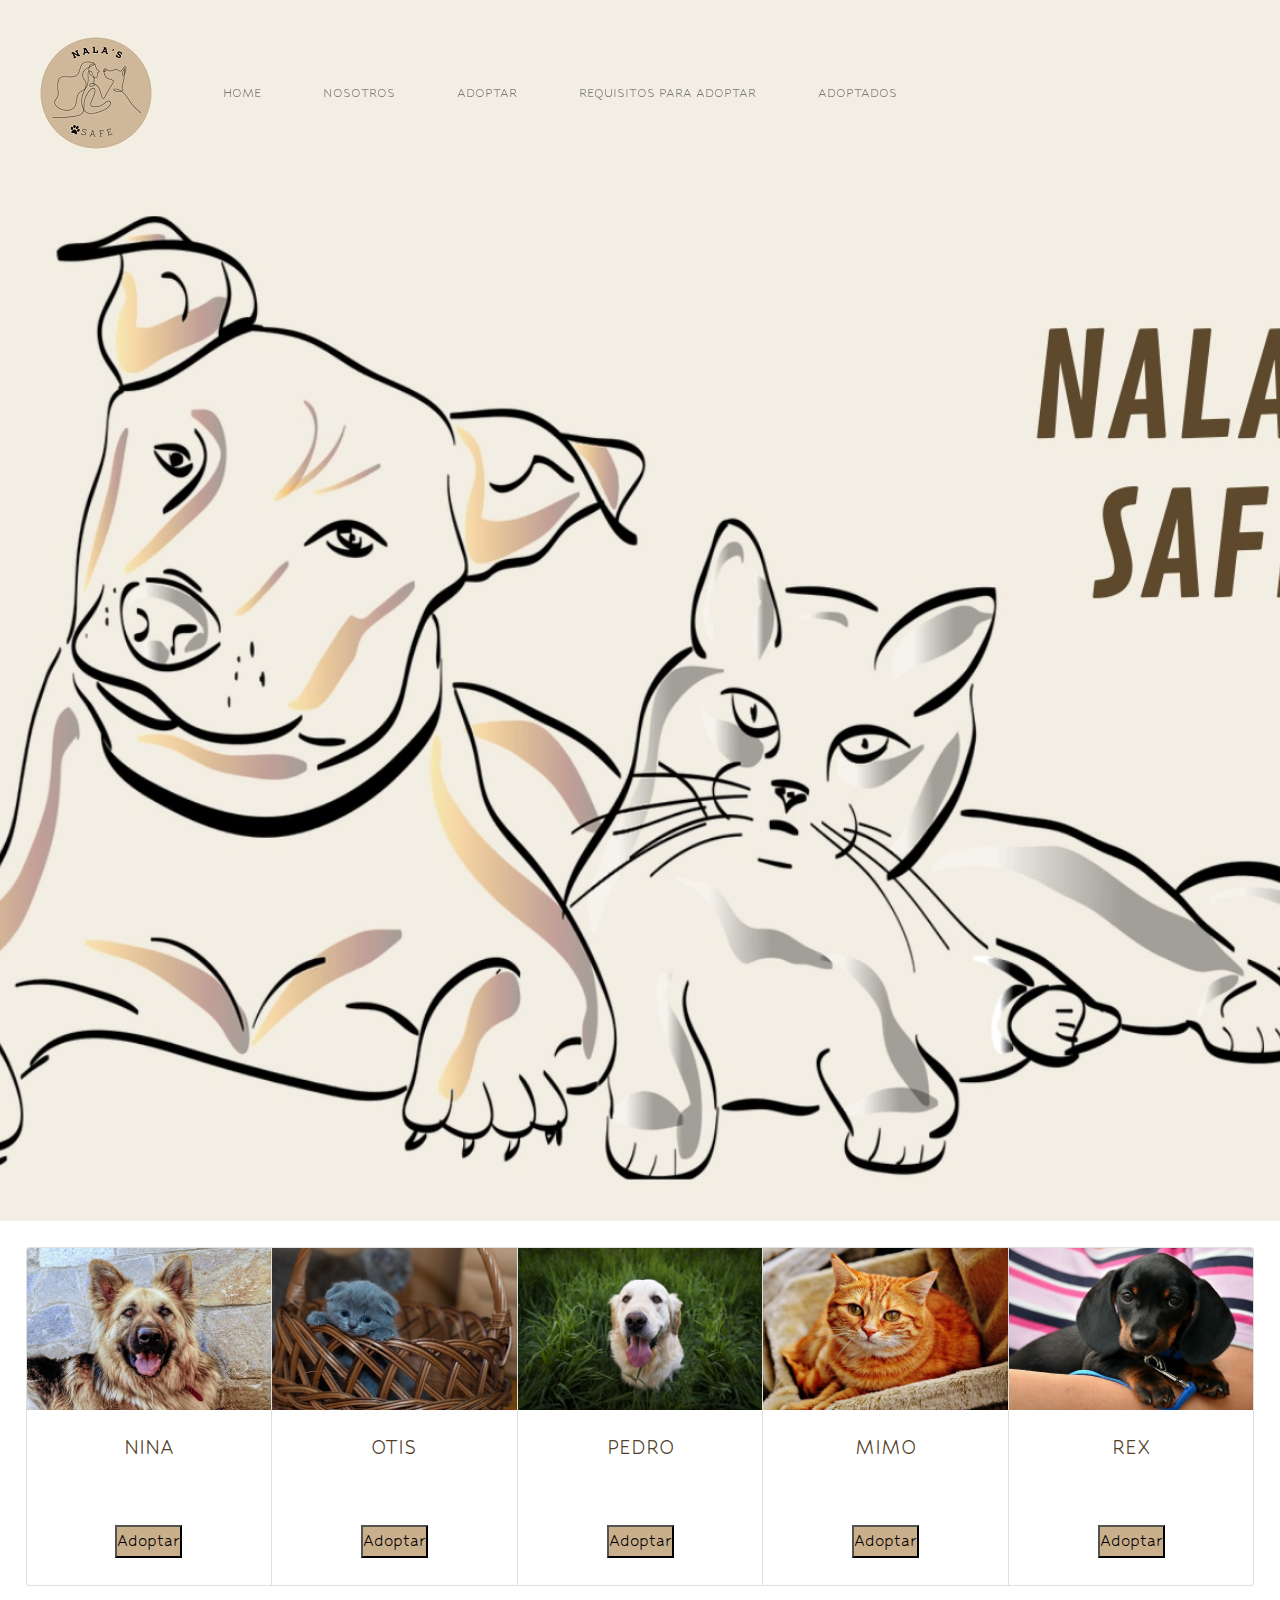
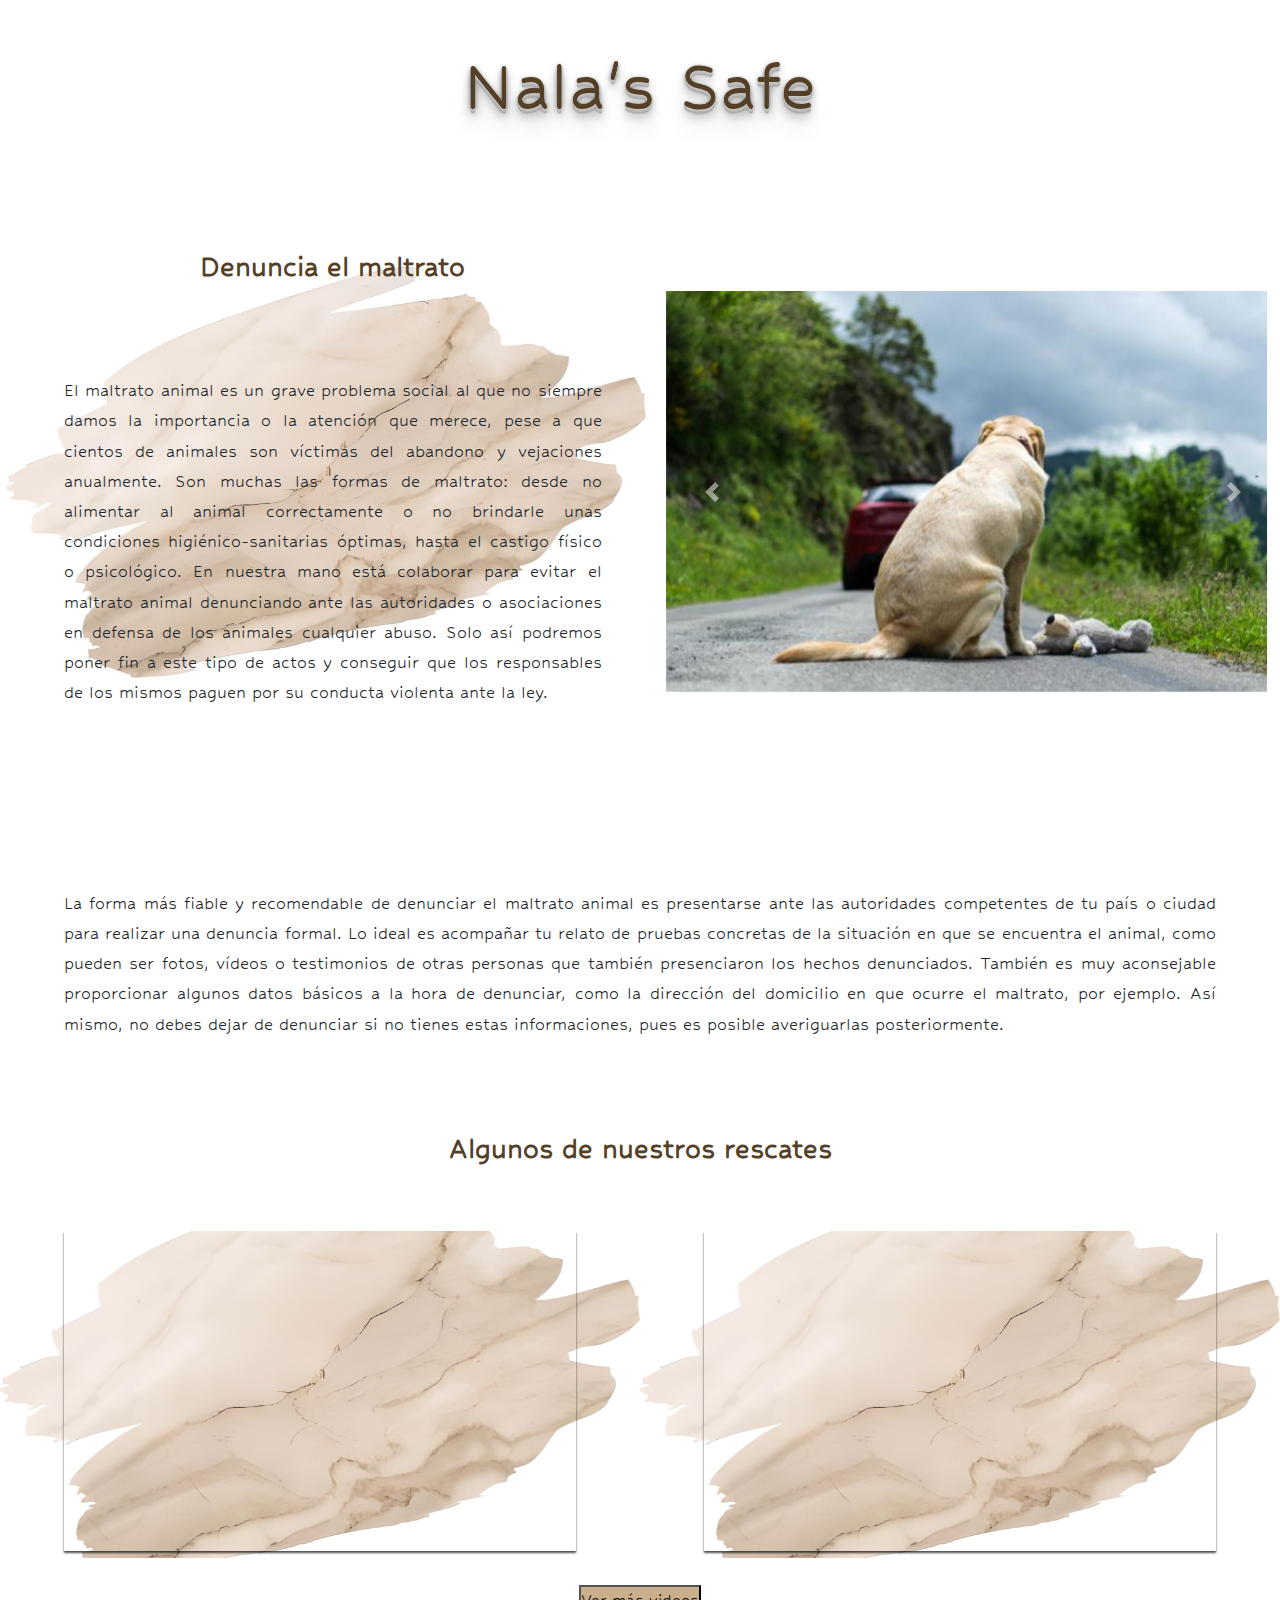
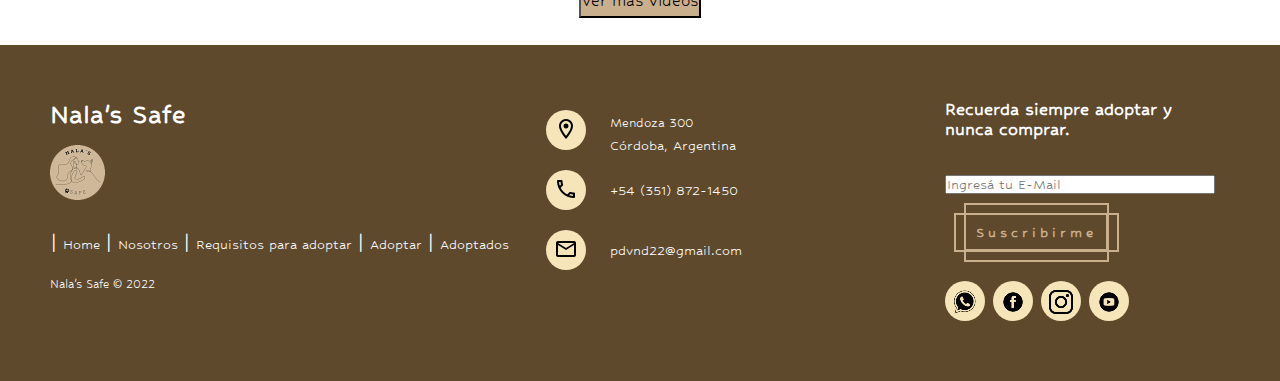
==== commit 2121ee5d: "Arreglos" ====
--- a/index.html
+++ b/index.html
@@ -19,7 +19,7 @@
         content="Nala's safe es una página dedicada a ayudar animales en situación de calle o maltrato.">
     <meta property="og:description"
         content="¿Estas pensando en adoptar un perro o gato? En Nala's Safe hay muchos amiguitos esperándote. Nos dedicamos a la adopción, protección  y rescates de animales. ¡Adopta, no compres!">
-    <meta property="og:image" content="">
+    <meta property="og:image" content="https://nalas-safe.000webhostapp.com/">
     <meta property="og:type" content="pagina web adopción animales">
     <meta name="author" content="Paola Nuñez">
     <meta name="copyright" content="Nala's Safe 2022">
@@ -33,7 +33,7 @@
                 <span class="navbar-toggler-icon"></span>
             </button>
             <a class="navbar-brand" href="index.html">
-                <img src="./imagenes/Logo-Nala's-Safe.jpg"" alt=" Logo Nala's Safe">
+                <img class="img" src="./imagenes/Logo-Nala's-Safe.jpg"" alt=" Logo Nala's Safe">
             </a>
             <div class="collapse navbar-collapse" id="opciones">
                 <ul class="navbar-nav">
@@ -61,52 +61,50 @@
         <div class="portada">
         </div>
         <div class="grid-index">
-            <div>
-                <div class="card-group">
-                    <div class="card">
-                        <img src="./imagenes/Nina.jpg" class="card-img-top" alt="Nina Nala's Safe">
-                        <div class="card-body">
-                            <p class="card-title p_index">NINA</p>
-                        </div>
-                        <div>
-                            <button class="btn-index">Adoptar<a href="adoptar.html"></a></button>
-                        </div>
-                    </div>
-                    <div class="card">
-                        <img src="./imagenes/Otis.jpg" class="card-img-top" alt="Otis Nala's Safe">
-                        <div class="card-body">
-                            <p class="card-title p_index">OTIS</p>
-                        </div>
-                        <div>
-                            <button class="btn-index">Adoptar<a href="adoptar.html"></a></button>
-                        </div>
-                    </div>
-                    <div class="card">
-                        <img src="./imagenes/Pedro.jpg" class="card-img-top" alt="Pedro Nala's Safe">
-                        <div class="card-body">
-                            <p class="card-title p_index">PEDRO</p>
-                        </div>
-                        <div>
-                            <button class="btn-index">Adoptar<a href="adoptar.html"></a></button>
-                        </div>
-                    </div>
-                    <div class="card">
-                        <img src="./imagenes/Mimo.jpg" class="card-img-top" alt="Mimo Nala's Safe">
-                        <div class="card-body">
-                            <p class="card-title p_index">MIMO</p>
-                        </div>
-                        <div>
-                            <button class="btn-index">Adoptar<a href="adoptar.html"></a></button>
-                        </div>
-                    </div>
-                    <div class="card">
-                        <img src="./imagenes/Rex.jpg" class="card-img-top" alt="Rex Nala's Safe">
-                        <div class="card-body">
-                            <p class="card-title p_index">REX</p>
-                        </div>
-                        <div>
-                            <button class="btn-index">Adoptar<a href="adoptar.html"></a></button>
-                        </div>
+            <div class="card-group">
+                <div class="card">
+                    <img src="./imagenes/Nina.jpg" class="card-img-top img_index" alt="Nina Nala's Safe">
+                    <div class="card-body">
+                        <p class="card-title p_index">NINA</p>
+                    </div>
+                    <div>
+                        <button class="btn-index">Adoptar<a href="adoptar.html"></a></button>
+                    </div>
+                </div>
+                <div class="card">
+                    <img src="./imagenes/Otis.jpg" class="card-img-top img_index" alt="Otis Nala's Safe">
+                    <div class="card-body">
+                        <p class="card-title p_index">OTIS</p>
+                    </div>
+                    <div>
+                        <button class="btn-index">Adoptar<a href="adoptar.html"></a></button>
+                    </div>
+                </div>
+                <div class="card">
+                    <img src="./imagenes/Pedro.jpg" class="card-img-top img_index" alt="Pedro Nala's Safe">
+                    <div class="card-body">
+                        <p class="card-title p_index">PEDRO</p>
+                    </div>
+                    <div>
+                        <button class="btn-index">Adoptar<a href="adoptar.html"></a></button>
+                    </div>
+                </div>
+                <div class="card">
+                    <img src="./imagenes/Mimo.jpg" class="card-img-top img_index" alt="Mimo Nala's Safe">
+                    <div class="card-body">
+                        <p class="card-title p_index">MIMO</p>
+                    </div>
+                    <div>
+                        <button class="btn-index">Adoptar<a href="adoptar.html"></a></button>
+                    </div>
+                </div>
+                <div class="card">
+                    <img src="./imagenes/Rex.jpg" class="card-img-top img_index" alt="Rex Nala's Safe">
+                    <div class="card-body">
+                        <p class="card-title p_index">REX</p>
+                    </div>
+                    <div>
+                        <button class="btn-index">Adoptar<a href="adoptar.html"></a></button>
                     </div>
                 </div>
             </div>
@@ -198,7 +196,7 @@
     <footer class="footer-distributed">
         <div class="footer-left">
             <div>
-                <p>Nala's Safe</p>
+                <p class="titufooter">Nala's Safe</p>
             </div>
             <div>
                 <a href="index.html"><img src="./imagenes/Favicon.ico" alt="Logo Nala's Safe">
@@ -222,8 +220,8 @@
                 <p>+54 (351) 872-1450</p>
             </div>
             <div>
-                <i><img src="./imagenes/email-logo.png" alt=""></i>
-                <p><a href="pdvnd22@gmail.com">pdvnd22@gmail.com</a></p>
+                <i><img src="./imagenes/email-logo.png" alt="email nala's safe"></i>
+                <p><a class="email" href="pdvnd22@gmail.com">pdvnd22@gmail.com</a></p>
             </div>
         </div>
         </div>
--- a/css/style.css
+++ b/css/style.css
@@ -1,7 +1,6 @@
 @import url("https://fonts.googleapis.com/css2?family=Corinthia:wght@400;700 &family=Cormorant:wght@500;600&family=Permanent+Marker&display=swap");
 @import url("https://fonts.googleapis.com/css2?family=Josefin+Slab:wght@300&display=swap");
-@import url("https://fonts.googleapis.com/css2?family=Corinthia:wght@400;700 &family=Cormorant:wght@500;600&family=Permanent+Marker&display=swap");
-@import url("https://fonts.googleapis.com/css2?family=Josefin+Slab:wght@300&display=swap");
+@import url("https://fonts.googleapis.com/css2?family=Hubballi&display=swap");
 * {
   margin: 0;
   padding: 0;
@@ -22,8 +21,8 @@
   display: block;
   margin: 3vh auto;
   background-color: #caaf8d;
-  font-size: 150%;
-  font-family: "Josefin Slab" serif;
+  font-size: 120%;
+  font-family: "Hubballi", cursive;
   color: black;
   -webkit-text-decoration: 0;
           text-decoration: 0;
@@ -54,7 +53,7 @@
 .barra,
 .nav-link {
   color: #f2eee3;
-  font-family: "Josefin Slab" serif;
+  font-family: "Hubballi", cursive;
   font-size: 15px;
   text-decoration: none;
   display: -webkit-box;
@@ -95,9 +94,9 @@
   display: -ms-flexbox;
   display: flex;
   margin-left: auto;
-  -webkit-box-align: center;
-      -ms-flex-align: center;
-          align-items: center;
+  -webkit-box-align: end;
+      -ms-flex-align: end;
+          align-items: end;
   -webkit-box-pack: right;
       -ms-flex-pack: right;
           justify-content: right;
@@ -137,7 +136,155 @@
   }
   .logo,
   .navbar-brand {
-    width: 20vh;
+    width: 24vh;
+    text-align: end;
+  }
+  .img {
+    width: 60%;
+    margin-left: 30vw;
+  }
+  .contenedor,
+  .navbar-expand-sm {
+    -webkit-box-align: center;
+        -ms-flex-align: center;
+            align-items: center;
+    background-color: #f2eee3;
+    background-image: cover;
+    -ms-flex-pack: distribute;
+        justify-content: space-around;
+  }
+  .logo,
+  .navbar-expand-sm {
+    text-align: left;
+    display: -webkit-box;
+    display: -ms-flexbox;
+    display: flex;
+    margin-left: auto;
+    -webkit-box-align: center;
+        -ms-flex-align: center;
+            align-items: center;
+    -ms-flex-pack: distribute;
+        justify-content: space-around;
+  }
+}
+
+@media only screen and (max-width: 880px) {
+  .img {
+    margin-left: 20%;
+    width: 25vw;
+  }
+  .sticky {
+    position: -webkit-sticky;
+    position: sticky;
+    top: 0;
+    bottom: 0;
+    z-index: 100;
+  }
+  .btn-index {
+    -webkit-box-align: center;
+        -ms-flex-align: center;
+            align-items: center;
+    display: block;
+    margin: 3vh auto;
+    background-color: #caaf8d;
+    font-size: 130%;
+    font-family: "Hubballi", cursive;
+    color: black;
+    -webkit-text-decoration: 0;
+            text-decoration: 0;
+  }
+  .btn-index:hover {
+    -webkit-transform: scale(1.3);
+            transform: scale(1.3);
+    -webkit-text-decoration: 0;
+            text-decoration: 0;
+  }
+  .secciones,
+  .navbar-collapse {
+    background-color: #f2eee3;
+    display: -webkit-box;
+    display: -ms-flexbox;
+    display: flex;
+    text-decoration: none;
+    background-image: cover;
+    text-align: center;
+    -webkit-box-align: center;
+        -ms-flex-align: center;
+            align-items: center;
+    z-index: 20;
+  }
+  .barra,
+  .nav-link {
+    color: #f2eee3;
+    font-family: "Hubballi", cursive;
+    font-size: 18px;
+    text-decoration: none;
+    display: -webkit-box;
+    display: -ms-flexbox;
+    display: flex;
+    white-space: nowrap;
+    margin: 1.5vw;
+    text-align: center;
+    -webkit-box-align: center;
+        -ms-flex-align: center;
+            align-items: center;
+    z-index: 20;
+    font-weight: 400;
+  }
+  .ulNavbar,
+  .navbar-nav {
+    display: -webkit-box;
+    display: -ms-flexbox;
+    display: flex;
+    -ms-flex-pack: distribute;
+        justify-content: space-around;
+    text-transform: uppercase;
+    list-style-type: none;
+    -webkit-box-align: center;
+        -ms-flex-align: center;
+            align-items: center;
+    position: -webkit-sticky;
+    position: sticky;
+    top: 0;
+    bottom: 0;
+  }
+  .logo,
+  .navbar-expand-sm {
+    text-align: left;
+    display: -webkit-box;
+    display: -ms-flexbox;
+    display: flex;
+    margin-left: auto;
+    -webkit-box-align: end;
+        -ms-flex-align: end;
+            align-items: end;
+    -webkit-box-pack: right;
+        -ms-flex-pack: right;
+            justify-content: right;
+  }
+  .busqueda {
+    text-align: start;
+    display: -webkit-box;
+    display: -ms-flexbox;
+    display: flex;
+    margin: 0 1%;
+    -webkit-box-align: center;
+        -ms-flex-align: center;
+            align-items: center;
+    -webkit-box-pack: center;
+        -ms-flex-pack: center;
+            justify-content: center;
+  }
+  .contenedor,
+  .navbar-expand-sm {
+    -webkit-box-align: center;
+        -ms-flex-align: center;
+            align-items: center;
+    background-color: #f2eee3;
+    background-image: cover;
+    -webkit-box-pack: justify;
+        -ms-flex-pack: justify;
+            justify-content: space-between;
   }
 }
 
@@ -154,7 +301,7 @@
 }
 
 .grid-index div .p_index {
-  font-family: "Josefin Slab" serif;
+  font-family: "Hubballi", cursive;
   font-size: 150%;
   text-align: center;
   color: #534027;
@@ -172,6 +319,11 @@
           align-items: center;
   -ms-flex-line-pack: center;
       align-content: center;
+  background-image: url("../imagenes/fondo-nalas5.png");
+  background-size: cover;
+  background-position: 1%;
+  background-size: 50vw;
+  background-repeat: no-repeat;
 }
 
 .grid-maltrato div .p_maltrato {
@@ -191,6 +343,11 @@
       grid-template-columns: 50% 50%;
   -ms-grid-rows: 100%;
       grid-template-rows: 100%;
+  background-image: url("../imagenes/fondo-nalas5.png");
+  background-size: cover;
+  background-position: right;
+  background-size: 50vw;
+  background-repeat: repeat;
 }
 
 .contenedor-videos div .videos-maltrato {
@@ -198,6 +355,8 @@
   height: 25vw;
   margin-left: 5vw;
   margin-right: 3vw;
+  -webkit-box-shadow: 0 2px 2px rgba(0, 0, 0, 0.7);
+          box-shadow: 0 2px 2px rgba(0, 0, 0, 0.7);
 }
 
 @media only screen and (max-width: 425px) {
@@ -216,11 +375,13 @@
   }
   .grid-index div .img_index {
     height: auto;
-    width: 90%;
-    margin: 2vh 5vw;
+    width: 100%;
+  }
+  .card {
+    width: 95%;
   }
   .p_index {
-    font-family: "Josefin Slab" serif;
+    font-family: "Hubballi", cursive;
     font-size: 15px;
     text-align: center;
     font-weight: bold;
@@ -258,8 +419,13 @@
             align-items: center;
   }
   .contenedor-videos div .videos-maltrato {
-    width: 90vw;
-    height: 50vh;
+    width: 87vw;
+    height: 60vw;
+    background-image: url("../imagenes/fondo-nalas5.png");
+    background-size: cover;
+    background-position: cover;
+    background-size: 125%;
+    background-repeat: repeat;
   }
 }
 
@@ -273,8 +439,13 @@
           box-sizing: border-box;
   width: 100%;
   text-align: left;
-  font: bold 16px sans-serif;
+  font: bold 16px "Hubballi", cursive;
   padding: 55px 50px;
+  z-index: 100;
+}
+
+.titufooter {
+  font: bold 30px "Hubballi", cursive;
 }
 
 .footer-distributed .footer-left,
@@ -291,7 +462,7 @@
 .footer-distributed {
   color: #ffffff;
   margin: 0;
-  font-family: "Josefin Slab" serif;
+  font-family: "Hubballi", cursive bold;
 }
 
 .footer-distributed .footer-links {
@@ -305,7 +476,7 @@
   font-weight: 400;
   text-decoration: none;
   color: #ffffff;
-  font-family: "Josefin Slab" serif;
+  font-family: bold "Hubballi", cursive;
 }
 
 .footer-distributed .footer-company-name {
@@ -325,7 +496,6 @@
   display: inline-block;
   width: 40px;
   height: 40px;
-  cursor: pointer;
   background-color: #f5e5b9;
   border-radius: 2px;
   font-size: 25px;
@@ -333,6 +503,7 @@
   text-align: center;
   line-height: 35px;
   border-radius: 55%;
+  cursor: pointer;
 }
 
 .footer-distributed .footer-center p {
@@ -346,7 +517,7 @@
 .footer-distributed .footer-center p span {
   display: block;
   font-weight: normal;
-  font-size: 14px;
+  font-size: 15px;
   line-height: 2;
   color: white;
 }
@@ -358,7 +529,7 @@
 .footer-distributed .footer-links a:before {
   content: "|";
   font-weight: 300;
-  font-size: 20px;
+  font-size: 25px;
   left: 0;
   color: white;
   display: inline-block;
@@ -384,7 +555,7 @@
 .footer-distributed .footer-company-about {
   display: block;
   color: white;
-  font-size: 14px;
+  font-size: 20px;
   font-weight: bold;
   margin-bottom: 20px;
 }
@@ -400,7 +571,7 @@
   cursor: pointer;
   background-color: #f5e5b9;
   border-radius: 2px;
-  font-size: 25px;
+  font-size: 30px;
   color: #ffffff;
   text-align: center;
   line-height: 35px;
@@ -492,6 +663,33 @@
           transform: scaleY(0);
 }
 
+.email {
+  text-decoration: none;
+  color: white;
+}
+
+@media only screen and (max-width: 425px) {
+  .footer-distributed {
+    font: bold 14px sans-serif;
+  }
+  .titufooter {
+    font: bold 25px sans-serif;
+  }
+  .footer-distributed .footer-left,
+  .footer-distributed .footer-center,
+  .footer-distributed .footer-right {
+    display: block;
+    width: 70%;
+    text-align: auto;
+  }
+  .footer-distributed .footer-center i {
+    margin-left: 0;
+  }
+  .button {
+    margin-left: 25%;
+  }
+}
+
 @media (max-width: 880px) {
   .footer-distributed {
     font: bold 14px sans-serif;
@@ -507,10 +705,13 @@
   .footer-distributed .footer-center i {
     margin-left: 0;
   }
+  .button {
+    margin-left: 37%;
+  }
 }
 
 .titulo-principal {
-  font-family: "Josefin Slab" serif;
+  font-family: "Hubballi", cursive;
   text-align: center;
   margin: 4vw;
   font-size: 80px;
@@ -521,16 +722,17 @@
 
 .subtitulo {
   color: #534027;
-  font-family: "Josefin Slab" serif;
+  font-family: "Hubballi", cursive;
   text-align: center;
   list-style-type: none;
   margin: 7vh;
   font-size: 200%;
+  font-weight: bold;
 }
 
 @media only screen and (max-width: 425px) {
   .titulo-principal {
-    font-family: "Josefin Slab" serif;
+    font-family: "Hubballi", cursive;
     color: #534027;
     text-align: center;
     font-size: 45px;
@@ -540,10 +742,30 @@
   }
   .subtitulo {
     color: #534027;
-    font-family: "Josefin Slab" serif;
+    font-family: "Hubballi", cursive;
     text-align: center;
     list-style-type: none;
     margin: 10%;
+    font-size: 190%;
+  }
+}
+
+@media only screen and (max-width: 880px) {
+  .titulo-principal {
+    font-family: "Hubballi", cursive;
+    color: #534027;
+    text-align: center;
+    font-size: 48px;
+    font-weight: bold;
+    margin: 4vw;
+    text-shadow: 0 1px 0, 0 2px 0 #c9c9c9, 0 3px 0 #bbb, 0 4px 0 #b9b9b9, 0 5px 0 #aaa, 0 6px 1px rgba(0, 0, 0, 0.1), 0 0 5px rgba(0, 0, 0, 0.1), 0 1px 3px rgba(0, 0, 0, 0.3), 0 3px 5px rgba(0, 0, 0, 0.2), 0 5px 10px rgba(0, 0, 0, 0.25), 0 10px 10px rgba(0, 0, 0, 0.2), 0 20px 20px rgba(0, 0, 0, 0.15);
+  }
+  .subtitulo {
+    color: #534027;
+    font-family: "Hubballi", cursive;
+    text-align: center;
+    list-style-type: none;
+    margin: 8%;
     font-size: 190%;
   }
 }
@@ -575,10 +797,28 @@
     background-repeat: no-repeat;
   }
   .adopta-portada {
-    height: 25vh;
+    height: 20vh;
     width: 100%;
     background-image: url("../imagenes/adopta.jpg");
     background-position: center;
+    background-size: cover;
+    background-repeat: no-repeat;
+  }
+}
+
+@media only screen and (max-width: 880px) {
+  .portada {
+    height: 40vh;
+    width: auto;
+    background-image: url("../imagenes/Portada.jpg");
+    background-position: center;
+    background-size: cover;
+    background-repeat: no-repeat;
+  }
+  .adopta-portada {
+    height: 40vh;
+    width: auto;
+    background-image: url("../imagenes/adopta.jpg");
     background-size: cover;
     background-repeat: no-repeat;
   }
@@ -596,7 +836,12 @@
           align-items: center;
   -ms-flex-line-pack: center;
       align-content: center;
-  margin: 2vh 2vw;
+  margin: 1vh 2vw;
+  background-image: url("../imagenes/fondo-nalas5.png");
+  background-size: center;
+  background-position: 0,5%;
+  background-size: 51vw;
+  background-repeat: no-repeat;
 }
 
 .grid_nosotros div .img-nosotos {
@@ -609,7 +854,7 @@
   text-align: justify;
   margin-left: 4vw;
   margin-right: 5vw;
-  font-family: "Josefin Slab" serif;
+  font-family: "Hubballi", cursive;
 }
 
 @media only screen and (max-width: 425px) {
@@ -633,107 +878,135 @@
     text-align: justify;
     margin-left: 4vw;
     margin-right: 5vw;
-    font-family: "Josefin Slab" serif;
-  }
-}
-
-.grid-adoptar {
-  display: -ms-grid;
-  display: grid;
-  -ms-grid-columns: 1fr 1fr 1fr;
-      grid-template-columns: 1fr 1fr 1fr;
-  -ms-grid-rows: 1fr 1fr 1fr;
-      grid-template-rows: 1fr 1fr 1fr;
-  margin: 2vh 2vw;
-}
-
-.grid-adoptar div .img_adoptar {
-  width: 95%;
-  margin: 2vh;
-}
-
-.grid-adoptar div .p_adoptar {
-  font-family: "Josefin Slab" serif;
-  font-size: 120%;
+    font-family: "Hubballi", cursive;
+  }
+}
+
+.adoptar-contenedor {
+  width: 100%;
+  max-width: 1200px;
+  display: -webkit-box;
+  display: -ms-flexbox;
+  display: flex;
+  -ms-flex-wrap: wrap;
+      flex-wrap: wrap;
+  -webkit-box-pack: center;
+      -ms-flex-pack: center;
+          justify-content: center;
+  margin: auto;
+  color: #534027;
+  font-family: "Hubballi", cursive;
+}
+
+.adoptar-contenedor .card-adoptar {
+  width: 330px;
+  height: 430px;
+  border-radius: 8px;
+  -webkit-box-shadow: 0 2px 2px rgba(0, 0, 0, 0.2);
+          box-shadow: 0 2px 2px rgba(0, 0, 0, 0.2);
+  overflow: hidden;
+  margin: 20px;
   text-align: center;
+  -webkit-transition: all 0.25s;
+  transition: all 0.25s;
+  background-image: url("../imagenes/fondo-nalas5.png");
+  background-size: cover;
+  background-position: 80%;
+  background-size: 45vw;
+  background-repeat: no-repeat;
+}
+
+.adoptar-contenedor .card-adoptar:hover {
+  -webkit-transform: translateY(-15px);
+          transform: translateY(-15px);
+  -webkit-box-shadow: 0 12px 16px rgba(0, 0, 0, 0.2);
+          box-shadow: 0 12px 16px rgba(0, 0, 0, 0.2);
+}
+
+.adoptar-contenedor .card-adoptar img {
+  width: 330px;
+  height: 230px;
+}
+
+.adoptar-contenedor h2 h1 {
+  font-weight: 600;
+}
+
+.adoptar-contenedor p {
+  padding: 0 1rem;
+  font-size: 16px;
+  font-weight: 300;
+}
+
+.adoptar-contenedor a {
+  font-weight: 500;
+  text-decoration: none;
+}
+
+.lista {
+  text-decoration: none;
   color: #534027;
 }
 
-@media only screen and (max-width: 425px) {
-  .grid-adoptar {
-    display: -ms-grid;
-    display: grid;
-    -ms-grid-columns: 1fr 1fr 1fr;
-        grid-template-columns: 1fr 1fr 1fr;
-    -ms-grid-rows: 1fr 1fr 1fr;
-        grid-template-rows: 1fr 1fr 1fr;
-  }
-  .grid-adoptar div .img_adoptar {
-    height: 15vh;
-    width: 25vw;
-    display: -webkit-box;
-    display: -ms-flexbox;
-    display: flex;
-    -webkit-box-orient: vertical;
-    -webkit-box-direction: normal;
-        -ms-flex-direction: column;
-            flex-direction: column;
-  }
-  .grid-adoptar div .p_adoptar {
-    font-family: "Josefin Slab" serif;
-    font-size: 120%;
-    text-align: center;
-    color: #534027;
-    font-weight: bold;
-  }
-}
-
-.grid-adoptados {
-  display: -ms-grid;
-  display: grid;
-  -ms-grid-columns: 1fr 1fr;
-      grid-template-columns: 1fr 1fr;
-  -ms-grid-rows: 1fr 1fr;
-      grid-template-rows: 1fr 1fr;
+.adoptados-contenedor {
+  width: 100%;
+  max-width: 1200px;
+  display: -webkit-box;
+  display: -ms-flexbox;
+  display: flex;
+  -ms-flex-wrap: wrap;
+      flex-wrap: wrap;
+  -webkit-box-pack: center;
+      -ms-flex-pack: center;
+          justify-content: center;
+  margin: auto;
+  color: #534027;
+  font-family: "Hubballi", cursive;
+}
+
+.adoptados-contenedor .card-adoptados {
+  width: 330px;
+  height: 430px;
+  border-radius: 8px;
+  -webkit-box-shadow: 0 2px 2px rgba(0, 0, 0, 0.2);
+          box-shadow: 0 2px 2px rgba(0, 0, 0, 0.2);
+  overflow: hidden;
+  margin: 20px;
   text-align: center;
-}
-
-.grid-adoptados div .img_adoptados {
-  width: 80vh;
-  height: 50vh;
-  text-align: center;
-}
-
-.p_adoptados {
-  font-family: "Josefin Slab" serif;
-  font-size: 120%;
-  text-align: center;
-  color: #534027;
-  margin: 6vh;
-}
-
-@media only screen and (max-width: 425px) {
-  .grid-adoptados {
-    display: -ms-grid;
-    display: grid;
-    -ms-grid-columns: 1fr;
-        grid-template-columns: 1fr;
-    -ms-grid-rows: 1fr;
-        grid-template-rows: 1fr;
-    text-align: center;
-  }
-  .grid-adoptados div .img_adoptados {
-    height: 35vh;
-    width: 95vw;
-    text-align: center;
-  }
-  .p_adoptados {
-    font-family: "Josefin Slab" serif;
-    font-weight: bold;
-    font-size: 120%;
-    text-align: center;
-    width: auto;
-  }
+  -webkit-transition: all 0.25s;
+  transition: all 0.25s;
+  background-image: url("../imagenes/fondo-nalas5.png");
+  background-size: cover;
+  background-position: 80%;
+  background-size: 45vw;
+  background-repeat: no-repeat;
+}
+
+.adoptados-contenedor .card-adoptados:hover {
+  -webkit-transform: translateY(-15px);
+          transform: translateY(-15px);
+  -webkit-box-shadow: 0 12px 16px rgba(0, 0, 0, 0.2);
+          box-shadow: 0 12px 16px rgba(0, 0, 0, 0.2);
+}
+
+.adoptados-contenedor .card-adoptados img {
+  width: 330px;
+  height: 230px;
+}
+
+.adoptados-contenedor h2 h1 {
+  font-weight: 600;
+}
+
+.adoptados-contenedor p {
+  padding: 0 1rem;
+  font-size: 16px;
+  font-weight: 300;
+}
+
+.adoptados-contenedor a {
+  font-weight: 500;
+  text-decoration: none;
 }
 
 .grid_requisitos {
@@ -748,13 +1021,19 @@
           align-items: center;
   -ms-flex-line-pack: center;
       align-content: center;
+  background-image: url("../imagenes/fondo-nalas5.png");
+  background-size: cover;
+  background-position: 1%;
+  background-size: 55vw;
+  background-repeat: no-repeat;
 }
 
 .p_requisitos {
   margin: 10vh 5vw;
   text-align: justify;
-  font-family: "Josefin Slab" serif;
-  font-size: 120%;
+  font-family: "Hubballi", cursive;
+  font-size: 126%;
+  list-style-image: url("../imagenes/paticas-perrito.jpg");
 }
 
 .contenedor-video-requisitos {
@@ -766,16 +1045,18 @@
       grid-template-rows: 100%;
 }
 
-.contenedor-video-requisitos .videos_requisitos {
+.contenedor-video-requisitos .video_requisitos {
   width: 42vw;
   height: 23vw;
   -ms-flex-line-pack: center;
       align-content: center;
+  -webkit-box-shadow: 0 2px 2px rgba(0, 0, 0, 0.6);
+          box-shadow: 0 2px 2px rgba(0, 0, 0, 0.6);
 }
 
 .texto_requisitos {
   width: 24em;
-  margin: 0 auto;
+  margin: 5% auto;
   border-right: 2px solid rgba(255, 255, 255, 0.75);
   font-size: 30px;
   text-align: center;
@@ -783,13 +1064,13 @@
   overflow: hidden;
   -webkit-transform: translateY(-50%);
           transform: translateY(-50%);
-  font-family: "Josefin Slab" serif;
+  font-family: "Hubballi", cursive;
   color: #534027;
 }
 
 .animacion-texto {
-  -webkit-animation: textoo 10s;
-          animation: textoo 10s;
+  -webkit-animation: textoo 3s;
+          animation: textoo 3s;
   -webkit-animation-iteration-count: infinite;
           animation-iteration-count: infinite;
   font-weight: bold;
@@ -829,20 +1110,35 @@
     width: 95%;
     height: 50%;
     text-align: justify;
+    background-image: url("../imagenes/fondo-nalas3.png");
+    background-size: cover;
+    background-position: 100%;
+    background-size: 60vw;
+    background-repeat: no-repeat;
   }
   .p_requisitos {
     font-size: 15px;
     text-align: justify;
-    margin: 3vh;
-  }
-  .videos_requisitos {
-    width: 50vw 80vw;
+    margin-left: 7%;
+  }
+  .contenedor-video-requisitos {
+    display: -ms-grid;
+    display: grid;
+    -ms-grid-columns: 100%;
+        grid-template-columns: 100%;
+    -ms-grid-rows: 100%;
+        grid-template-rows: 100%;
+  }
+  .contenedor-video-requisitos .video_requisitos {
+    width: 90vw;
+    height: 50vw;
     -ms-flex-line-pack: center;
         align-content: center;
+    margin-left: 3%;
   }
   .texto_requisitos {
     width: 24em;
-    margin: 0 auto;
+    margin: 12% auto;
     border-right: 2px solid rgba(255, 255, 255, 0.75);
     font-size: 18px;
     text-align: center;
@@ -850,7 +1146,7 @@
     overflow: hidden;
     -webkit-transform: translateY(-50%);
             transform: translateY(-50%);
-    font-family: "Josefin Slab" serif;
+    font-family: "Hubballi", cursive;
     color: #534027;
   }
   .animacion-texto {
@@ -881,4 +1177,16 @@
     }
   }
 }
+
+@media only screen and (max-width: 880px) {
+  .contenedor-video-requisitos {
+    display: -ms-grid;
+    display: grid;
+    -ms-grid-columns: 100%;
+        grid-template-columns: 100%;
+    -ms-grid-rows: 100%;
+        grid-template-rows: 100%;
+    background-image: url("/imagenes/fond-1.png");
+  }
+}
 /*# sourceMappingURL=style.css.map */